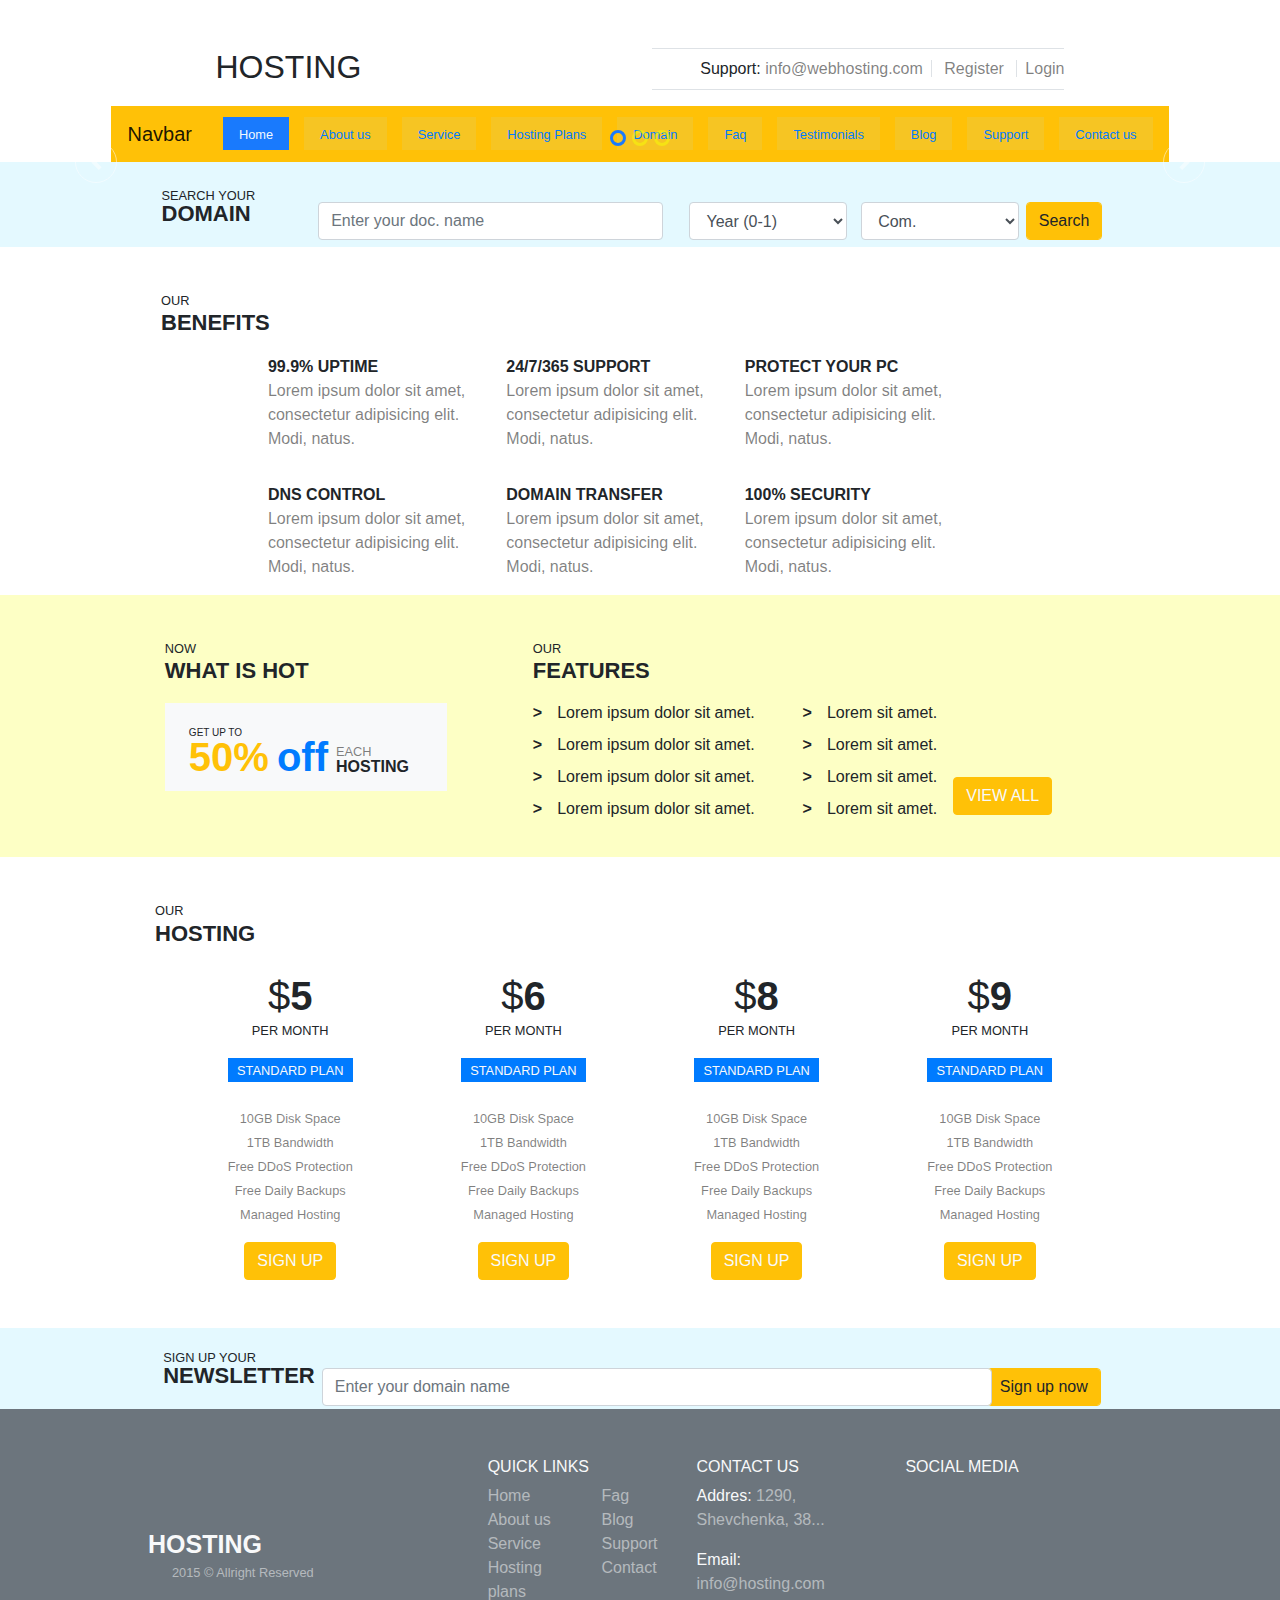
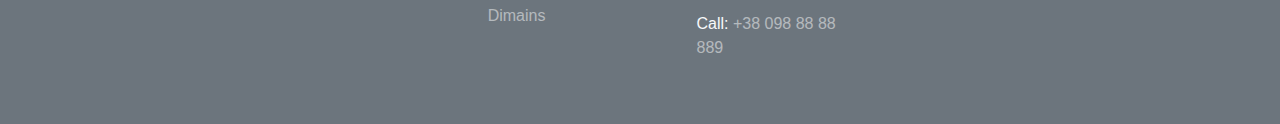
==== index.html @ 1c1f6986 "add index, style, and Store" ====
<!DOCTYPE html>
<html lang="en">

<head>
    <meta charset="UTF-8">
    <meta name="viewport" content="width=device-width, initial-scale=1.0">
    <script src="https://kit.fontawesome.com/1a41a6606b.js" crossorigin="anonymous"></script>

    <!-- Bootstrap CSS -->
    <link rel="stylesheet" href="https://stackpath.bootstrapcdn.com/bootstrap/4.3.1/css/bootstrap.min.css" integrity="sha384-ggOyR0iXCbMQv3Xipma34MD+dH/1fQ784/j6cY/iJTQUOhcWr7x9JvoRxT2MZw1T" crossorigin="anonymous">
    <link href="style.css" rel="stylesheet" type="text/css" />
    <title>Awesome-hosting</title>
</head>

<body>

    <div class="container">
        <header class="row pt-2 pt-5 d-flex justify-content-around">

            <h2 class="logo text-center text-uppercase"><i class="fas fa-cloud text-primary "></i> Hosting</h2>

            <p class="tel text-center border-top border-bottom pl-5 py-2">Support:

                <a class="text-black-50 text-decoration-none  pr-2 border-right" href="#">info@webhosting.com</a>

                <a class="text-black-50 text-decoration-none px-2" href="#">Register</a>

                <a class="text-black-50 text-decoration-none pl-2 border-left" href="">Login</a>
            </p>

            <nav class="navbar navbar-expand-lg navbar-light bg-warning">
  <a class="navbar-brand" href="#">Navbar</a>
  <button class="navbar-toggler bg-warning" type="button" data-toggle="collapse" data-target="#navbarSupportedContent" aria-controls="navbarSupportedContent" aria-expanded="false" aria-label="Toggle navigation">
    <span class="navbar-toggler-icon"></span>

  </button>

  <div class="collapse navbar-collapse" id="navbarSupportedContent">

    <ul class="navbar-nav mr-auto nav-list_decor">

      <li class="nav-item active my-1">
        <a class="active px-3 py-2 navigation" href="http://127.0.0.1:61435/Awesome%20Hosting/awesome-h-1.html"><small>Home</small></a>
      </li>
      <li class="nav-item my-1">
        <a class="px-3 py-2 navigation" href="http://127.0.0.1:61435/Awesome%20Hosting/awesome-h-2.html"><small>About us</small></a>
      </li>
      <li class="nav-item my-1">
        <a class="px-3 py-2 navigation" href="http://127.0.0.1:62563/Awesome%20Hosting/awesome-h-3.html"><small>Service</small></a>
      </li>
      <li class="nav-item my-1">
        <a class="px-3 py-2 navigation" href="http://127.0.0.1:62563/Awesome%20Hosting/awesome-h-4.html"><small>Hosting Plans</small></a>
      </li>
      <li class="nav-item my-1">
        <a class="px-3 py-2 navigation" href="http://127.0.0.1:62563/Awesome%20Hosting/awesome-h-5.html"><small>Domain</small></a>
      </li>
      <li class="nav-item my-1">
        <a class="px-3 py-2 navigation" href="http://127.0.0.1:62563/Awesome%20Hosting/awesome-h-6.html"><small>Faq</small></a>
      </li>
      <li class="nav-item my-1">
        <a class="px-3 py-2 navigation" href="http://127.0.0.1:62563/Awesome%20Hosting/awesome-h-7.html"><small>Testimonials</small></a>
      </li>
      <li class="nav-item my-1">
        <a class="px-3 py-2 navigation" href="http://127.0.0.1:62563/Awesome%20Hosting/awesome-h-8.html"><small>Blog</small></a>
      </li>
      <li class="nav-item my-1">
        <a class="px-3 py-2 navigation" href="http://127.0.0.1:62563/Awesome%20Hosting/awesome-h-9.html"><small>Support</small></a>
      </li>
      <li class="nav-item my-1">
        <a class="px-3 py-2 navigation" href="http://127.0.0.1:62563/Awesome%20Hosting/awesome-h-10.html"><small>Contact us</small></a>
      </li>
    </ul>

  </div>
</nav>
        </header>
    </div>

    <!--carousel-->

    <div class="bd-example ">

        <div id="carouselExampleCaptions" class="carousel slide" data-ride="carousel">

            <ol class="carousel-indicators">
                <li data-target="#carouselExampleCaptions" data-slide-to="0" class="active border-indicator rounded-circle"></li>
                <li data-target="#carouselExampleCaptions" data-slide-to="1" class="border-indicator rounded-circle"></li>
                <li data-target="#carouselExampleCaptions" data-slide-to="2" class="border-indicator rounded-circle"></li>
            </ol>

            <div class="carousel-inner">
                <div class="carousel-item active">
                    <img src="https://mirpozitiva.ru/uploads/posts/2016-08/medium/1472042649_11.jpg" class="d-block w-100 carousel-img" alt="">
                    <div class="carousel-caption d-none d-md-block">
                        <h5 class="text-uppercase">Awesome Hosting</h5>
                        <p class="text-uppercase">With unlimited features</p>
                    </div>
                </div>

                <div class="carousel-item">
                    <img src="https://mirpozitiva.ru/uploads/posts/2016-08/1472042791_25.jpg" class="d-block w-100 carousel-img" alt="">
                    <div class="carousel-caption d-none d-md-block">
                        <h5 class="text-uppercase">Awesome Hosting</h5>
                        <p class="text-uppercase">With unlimited features</p>
                    </div>
                </div>

                <div class="carousel-item">
                    <img src="https://mirpozitiva.ru/uploads/posts/2016-08/medium/1472042957_30.jpg" class="d-block w-100 carousel-img" alt="">
                    <div class="carousel-caption d-none d-md-block">
                        <h5 class="text-uppercase">Awesome Hosting</h5>
                        <p class="text-uppercase">With unlimited features</p>
                    </div>
                </div>
            </div>

            <a class="carousel-control-prev" href="#carouselExampleCaptions" role="button" data-slide="prev">
                <span class="carousel-control-prev-icon border-p-n" aria-hidden="true"></span>
                <span class="sr-only">Previous</span>
            </a>
            <a class="carousel-control-next" href="#carouselExampleCaptions" role="button" data-slide="next">
                <span class="carousel-control-next-icon border-p-n" aria-hidden="true"></span>
                <span class="sr-only">Next</span>
            </a>
        </div>
    </div>

    <!--form-search-->

    <div class="bd-example pt-3 form_search">

        <form action="" method="post" role="form" class="container">

            <div class="d-flex justify-content-center ml-n3">

                <div class="d-flex mt-2 mr-2">
                    <div class="mr-4 form_text_1">
                        <i class="fas fa-search d-block"></i><br>
                        <small class="text-uppercase d-block my-n3">Search Your</small><br>
                        <b class="text-uppercase form_text_2 d-block mt-n1">Domain</b></div>

                </div>

                <div class="col-4 mt-4 ml-3 mx-1">
                    <input type="text" class="form-control" id="validationDefault03" placeholder="Enter your doc. name" required>
                </div>

                <div class="col-2 mt-4 mx-n2">
                    <select class="form-control">
                        <option selected>Year (0-1)</option>
                        <option value="1">0.1 year</option>
                        <option value="2">0.2 year</option>
                        <option value="3">0.3 year</option>
                    </select>
                </div>

                <div class="col-2 mt-4 mx-n2">
                    <select class="form-control">
                        <option selected>Com.</option>
                        <option value="1">.Org</option>
                        <option value="2">.ua</option>
                        <option value="3">.html</option>
                    </select>
                </div>

                <div class="mt-4">
                    <button type="submit" class="btn btn-warning form-control">Search</button>
                </div>

            </div>
        </form>
    </div>

    <!--benefits-->

    <div class="bd-example mx-5">

        <div class="container mx-2">

            <div class="mt-5 mb-3 benefits_position">
                <i class="fas fa-minus text-warning d-block mb-n1"></i><br>
                <small class="text-uppercase d-block my-n4">Our</small><br>
                <b class="text-uppercase form_text_2 d-block mt-n1">Benefits</b>
            </div>

            <div class="benefits_position_content px-4">

                <div class="d-flex justify-content-center mt-3">

                    <div class="row flex-nowrap">
                        <i class="fab fa-ioxhost text-warning"></i>
                        <div class="ml-2">
                            <b class="mb-1">99.9% UPTIME</b>
                            <p class="text-black-50">Lorem ipsum dolor sit amet,<br> consectetur adipisicing elit.<br> Modi, natus.</p>
                        </div>
                    </div>

                    <div class="row flex-nowrap mx-5">
                        <i class="far fa-comments text-warning"></i>
                        <div class="ml-2">
                            <b class="mb-1">24/7/365 SUPPORT</b>
                            <p class="text-black-50">Lorem ipsum dolor sit amet,<br> consectetur adipisicing elit.<br> Modi, natus.</p>
                        </div>
                    </div>

                    <div class="row flex-nowrap">
                        <i class="fas fa-laptop text-warning"></i>
                        <div class="ml-2">
                            <b class="mb-1">PROTECT YOUR PC</b>
                            <p class="text-black-50">Lorem ipsum dolor sit amet,<br> consectetur adipisicing elit.<br> Modi, natus.</p>
                        </div>
                    </div>
                </div>

                <div class="d-flex justify-content-center mt-3">

                    <div class="row flex-nowrap ">
                        <i class="fas fa-cog text-warning"></i>
                        <div class="ml-2">
                            <b class="mb-1">DNS CONTROL</b>
                            <p class="text-black-50">Lorem ipsum dolor sit amet,<br> consectetur adipisicing elit.<br> Modi, natus.</p>
                        </div>
                    </div>

                    <div class="row flex-nowrap mx-5">
                        <i class="fas fa-envelope text-warning"></i>
                        <div class="ml-2">
                            <b class="mb-1">DOMAIN TRANSFER</b>
                            <p class="text-black-50">Lorem ipsum dolor sit amet,<br> consectetur adipisicing elit.<br> Modi, natus.</p>
                        </div>
                    </div>

                    <div class="row flex-nowrap">
                        <i class="fas fa-lock text-warning"></i>
                        <div class="ml-2">
                            <b class="mb-1">100% SECURITY</b>
                            <p class="text-black-50">Lorem ipsum dolor sit amet,<br> consectetur adipisicing elit.<br> Modi, natus.</p>
                        </div>
                    </div>
                </div>
            </div>
        </div>
    </div>

    <!--now-->

    <div class="bd-example  d-flex justify-content-center now_bg now_features_wrap">

        <div class="mt-5 pl-5 mb-3 now_position d-block">

            <i class="fas fa-minus text-warning d-block mb-n1"></i><br>
            <small class="text-uppercase d-block my-n4">now</small><br>
            <b class="text-uppercase form_text_2 d-block mt-n1 mb-3">What is hot</b>

            <div class="bg-light p-3 px-4">

                <small class="text-uppercase now_text_small">get up to</small><br>

                <div class="d-flex">

                    <b class="text-warning d-block my-n3 now_text_big">50%</b>
                    <b class="d-block text-primary mx-2 my-n3 now_text_big">off</b>

                    <div class="d-block my-n1">
                        <small class="text-uppercase text-black-50">Each</small><br>
                        <b class="text-uppercase d-block mt-n2">Hosting</b>
                    </div>

                </div>

            </div>
        </div>

        <div>

            <div class="mt-5 pl-3 mb-3 d-block flex-column">
                <i class="fas fa-minus text-warning d-block mb-n1"></i><br>
                <small class="text-uppercase d-block my-n4">Our</small><br>
                <b class="text-uppercase form_text_2 d-block mt-n1">Features</b>

                <div class="d-flex flex-row">

                    <ul class="now_list_decoration mr-5">
                        <li>Lorem ipsum dolor sit amet.</li>
                        <li>Lorem ipsum dolor sit amet.</li>
                        <li>Lorem ipsum dolor sit amet.</li>
                        <li>Lorem ipsum dolor sit amet.</li>
                    </ul>


                    <ul class="now_list_decoration">
                        <li>Lorem sit amet.</li>
                        <li>Lorem sit amet.</li>
                        <li>Lorem sit amet.</li>
                        <li>Lorem sit amet.</li>
                    </ul>

                    <div class="d-flex flex-wrap align-content-center mt-5 pt-3">
                        <button type="button" class="btn btn-warning text-uppercase mx-3 text-light">View all</button>
                    </div>

                </div>
            </div>
        </div>
    </div>

    <!--our hosting-->

    <div class="container bd-example our_hosting">

        <div class="mb-5">

            <div class="mt-5 mb-3 our_hosting_position">
                <i class="fas fa-minus text-warning d-block mb-n1"></i><br>
                <small class="text-uppercase d-block my-n4">Our</small><br>
                <b class="text-uppercase form_text_2 d-block mt-n1">Hosting</b>
            </div>

            <div class="d-flex justify-content-center">

                <div class="text-center ">

                    <div class="d-flex justify-content-center">
                        <p class="now_text_big font-weight-lighter mr">$</p>
                        <b class="now_text_big font-weight-bold">5</b>
                    </div>

                    <div class="d-block mt-n4">
                        <small class="text-uppercase">Per month</small>
                    </div>

                    <div class="bg-primary text-uppercase text-light mt-3 mb-4">
                        <small>standard plan</small>
                    </div>

                    <div class="text-black-50">
                        <small>10GB Disk Space</small><br>
                        <small>1TB Bandwidth</small><br>
                        <small>Free DDoS Protection</small><br>
                        <small>Free Daily Backups</small><br>
                        <small>Managed Hosting</small><br>
                    </div>

                    <a class="btn btn-warning text-uppercase text-light mt-3" href="#" role="button">Sign up</a>
                </div>

                <div class="text-center px-5 our_margin1">

                    <div class="d-flex justify-content-center">
                        <p class="now_text_big font-weight-lighter mr">$</p>
                        <b class="now_text_big font-weight-bold">6</b>
                    </div>

                    <div class="d-block mt-n4">
                        <small class="text-uppercase">Per month</small>
                    </div>

                    <div class="bg-primary text-uppercase text-light mt-3 mb-4">
                        <small>standard plan</small>
                    </div>

                    <div class="text-black-50">
                        <small>10GB Disk Space</small><br>
                        <small>1TB Bandwidth</small><br>
                        <small>Free DDoS Protection</small><br>
                        <small>Free Daily Backups</small><br>
                        <small>Managed Hosting</small><br>
                    </div>

                    <a class="btn btn-warning text-uppercase text-light mt-3" href="#" role="button">Sign up</a>
                </div>

                <div class="text-center pr-5 our_margin2">

                    <div class="d-flex justify-content-center">
                        <p class="now_text_big font-weight-lighter mr">$</p>
                        <b class="now_text_big font-weight-bold">8</b>
                    </div>

                    <div class="d-block mt-n4">
                        <small class="text-uppercase">Per month</small>
                    </div>

                    <div class="bg-primary text-uppercase text-light mt-3 mb-4">
                        <small>standard plan</small>
                    </div>

                    <div class="text-black-50">
                        <small>10GB Disk Space</small><br>
                        <small>1TB Bandwidth</small><br>
                        <small>Free DDoS Protection</small><br>
                        <small>Free Daily Backups</small><br>
                        <small>Managed Hosting</small><br>
                    </div>

                    <a class="btn btn-warning text-uppercase text-light mt-3" href="#" role="button">Sign up</a>
                </div>

                <div class="text-center">

                    <div class="d-flex justify-content-center">
                        <p class="now_text_big font-weight-lighter mr">$</p>
                        <b class="now_text_big font-weight-bold">9</b>
                    </div>

                    <div class="d-block mt-n4">
                        <small class="text-uppercase">Per month</small>
                    </div>

                    <div class="bg-primary text-uppercase text-light mt-3 mb-4">
                        <small>standard plan</small>
                    </div>

                    <div class="text-black-50">
                        <small>10GB Disk Space</small><br>
                        <small>1TB Bandwidth</small><br>
                        <small>Free DDoS Protection</small><br>
                        <small>Free Daily Backups</small><br>
                        <small>Managed Hosting</small><br>
                    </div>

                    <a class="btn btn-warning text-uppercase text-light mt-3" href="#" role="button">Sign up</a>
                </div>
            </div>
        </div>
    </div>

    <!--sign up your-->

    <div class="bd-example pt-3 form_search">

        <form action="" method="post" role="form">

            <div class="container d-flex justify-content-center">

                <div class="d-flex mt-1 mr-n3">
                    <div class="mr-4 form_text_1">
                        <i class="far fa-envelope fa-envelope2 d-block text-warning"></i><br>
                        <small class="text-uppercase d-block my-n3">Sign up your</small><br>
                        <b class="text-uppercase form_text_2 d-block mt-n1">Newsletter</b></div>

                </div>

                <div class="col-7 mt-4 mx-n3 form_width">
                    <input type="text" class="form-control" id="validationDefault03" placeholder="Enter your domain name" required>
                </div>

                <div class="mt-4 ml-n1 mr-3">
                    <button type="submit" class="btn btn-warning form-control">Sign up now</button>
                </div>

            </div>
        </form>
    </div>

    <!--footer-->

    <footer class="bd-example bg-secondary py-5">

        <div class="container d-flex justify-content-center align-items-center footer_position_wrap">

            <div class="ml-5 text-light row col-sm-4 col-md-6 col-lg-3 mb-4">
                <b class="logo-footer text-center text-uppercase"><i class="fas fa-cloud text-warning"></i> Hosting</b><br>
                <small class="d-block ml-4 text-white-50">2015 &copy; Allright Reserved</small>
            </div>

            <div class="d-flex justify-content-center align-items-start">

                <div class="quick_links mx-4 row col-sm-4 col-md-3 col-lg-3">

                    <h6 class="text-uppercase text-light">quick links</h6>

                    <div class="d-flex">

                        <div>

                            <a href="#" class="text-white-50">Home</a><br>
                            <a href="#" class="text-white-50">About us</a><br>
                            <a href="#" class="text-white-50">Service</a><br>
                            <a href="#" class="text-white-50">Hosting plans</a><br>
                            <a href="#" class="text-white-50">Dimains</a><br>
                        </div>

                        <div class="ml-5">
                            <a href="#" class="text-white-50">Fag</a><br>
                            <a href="#" class="text-white-50">Blog</a><br>
                            <a href="#" class="text-white-50">Support</a><br>
                            <a href="#" class="text-white-50">Contact</a><br>
                        </div>

                    </div>
                </div>

                <div class="contact us mr-4 row col-sm-3 col-md-3 col-lg-3">

                    <h6 class="text-light text-uppercase">Contact us</h6>

                    <div class="text-light">
                        <p>Addres:<a href="#" class="text-white-50"> 1290, Shevchenka, 38...</a></p>
                        <p>Email:<a href="#" class="text-white-50"> info@hosting.com</a></p>
                        <p>Call:<a href="#" class="text-white-50"> +38 098 88 88 889</a></p>
                    </div>

                </div>

                <div class="social media flex-column row col-sm-2 col-md-3 col-lg-4">

                    <h6 class="text-light text-uppercase">social media</h6><br>

                    <div class="d-flex">
                        <i class="fab fa-facebook-f"></i>
                        <i class="fab fa-linkedin-in mx-3"></i>
                        <i class="fab fa-twitter mr-3"></i>
                        <i class="fab fa-glide-g"></i>
                    </div>

                </div>
            </div>
        </div>

    </footer>


    <!-- Optional JavaScript -->
    <!-- jQuery first, then Popper.js, then Bootstrap JS -->
    <script src="https://code.jquery.com/jquery-3.3.1.slim.min.js" integrity="sha384-q8i/X+965DzO0rT7abK41JStQIAqVgRVzpbzo5smXKp4YfRvH+8abtTE1Pi6jizo" crossorigin="anonymous"></script>
    <script src="https://cdnjs.cloudflare.com/ajax/libs/popper.js/1.14.7/umd/popper.min.js" integrity="sha384-UO2eT0CpHqdSJQ6hJty5KVphtPhzWj9WO1clHTMGa3JDZwrnQq4sF86dIHNDz0W1" crossorigin="anonymous"></script>
    <script src="https://stackpath.bootstrapcdn.com/bootstrap/4.3.1/js/bootstrap.min.js" integrity="sha384-JjSmVgyd0p3pXB1rRibZUAYoIIy6OrQ6VrjIEaFf/nJGzIxFDsf4x0xIM+B07jRM" crossorigin="anonymous"></script>
</body></html>
---- style.css ----
/*navigation*/

.navigation {
    background-color: #f6c523;
}

nav a.active {
    background-color: #197afd;
    color: aliceblue;
}

.navigation:hover {
    background-color: #197afd;
    text-decoration: none;
    color: aliceblue;
}

.navigation:focus {
    background-color: #197afd;
    color: aliceblue;
}

.nav-list_decor > li:before {
    content: '';
}

/*caroulel*/

.border-p-n {
    border: 1px solid;
    border-radius: 100px;
    padding: 20px;
    background-size: 15px;
}

ol li.border-indicator {
    border: 3px solid rgb(245, 255, 6);
    max-width: 10px;
    min-height: 10px;
    background-color: rgba(255, 255, 254, 0);
}

ol li.active {
    border-color: #197afd;
}

.carousel-img {
    max-height: 500px
}

/*form-search*/

.form_search {
    background-color: #e4f9ff;
}

.form_text_1 {
    line-height: normal;
    margin-bottom: 20px;
}

.fa-search {
    color: #ffcf07;
}

.form_text_2 {
    font-size: 22px;
}


/*benefits*/

.fa-ioxhost,
.fa-comments,
.fa-laptop,
.fa-lock,
.fa-cog,
.fa-envelope {
    font-size: 40px;
}

/*now*/

.now_bg {
    background-color: rgb(253, 255, 197);
}

.now_text_small {
    font-size: 10px;
}

.now_text_big {
    font-size: 40px;
}

.now_list_decoration {
    list-style: none;
    padding-left: 0;
    margin-top: 10px;
    line-height: 2
}

ul li::before {
    content: '>';
    margin-right: 15px;
    font-weight: 800;
}

/*our hosting*/


/*sign up your*/

.fa-envelope2 {
    font-size: 20px
}


/*footer*/

.logo-footer {
    font-size: 25px;
}


.fa-facebook-f,
.fa-linkedin-in,
.fa-twitter,
.fa-glide-g {
    font-size: 30px;
    color: #bebaba;
}

.fa-facebook-f,
.fa-linkedin-in,
.fa-twitter,
.fa-glide-g:hover {
    cursor: pointer;
}










































































@media screen and (min-width: 576px) {
    .now_features_wrap {
        display: flex;
        flex-direction: row;
        flex-wrap: wrap;
    }

    .now_position {
        margin-left: -232px;
        width: 410px;
    }

    .form_width {
        max-width: 250px;
    }

    .footer_position_wrap {
        display: flex;
        flex-direction: row;
        flex-wrap: wrap;
    }
}


@media screen and (min-width: 768px) {
    .now_features_wrap {
        display: flex;
        flex-direction: row;
        flex-wrap: wrap;
    }

    .form_width {
        min-width: 400px;
    }
}


@media screen and (min-width: 992px) {
    .benefits_position {
        margin-left: 90px;
    }

    .benefits_position_content {
        max-width: 900px;
        margin-left: 80px;
    }

    .now_position {
        margin-left: -60px;
        margin-right: 70px;
        width: 330px;
    }

    .our_margin1 {
        margin: 0 60px 0 60px;
    }

    .our_margin2 {
        margin-right: 60px;
    }

    .form_width {
        min-width: 700px;
    }

    .our_hosting_position {
        width: 700px;
        margin-left: 70px;
    }

    .now_features_wrap {
        margin-left: -35px;
    }

    .footer_position_wrap {
        display: flex;
        flex-direction: row;
        flex-wrap: nowrap;
    }
}


@media screen and (min-width: 1200px) {

}
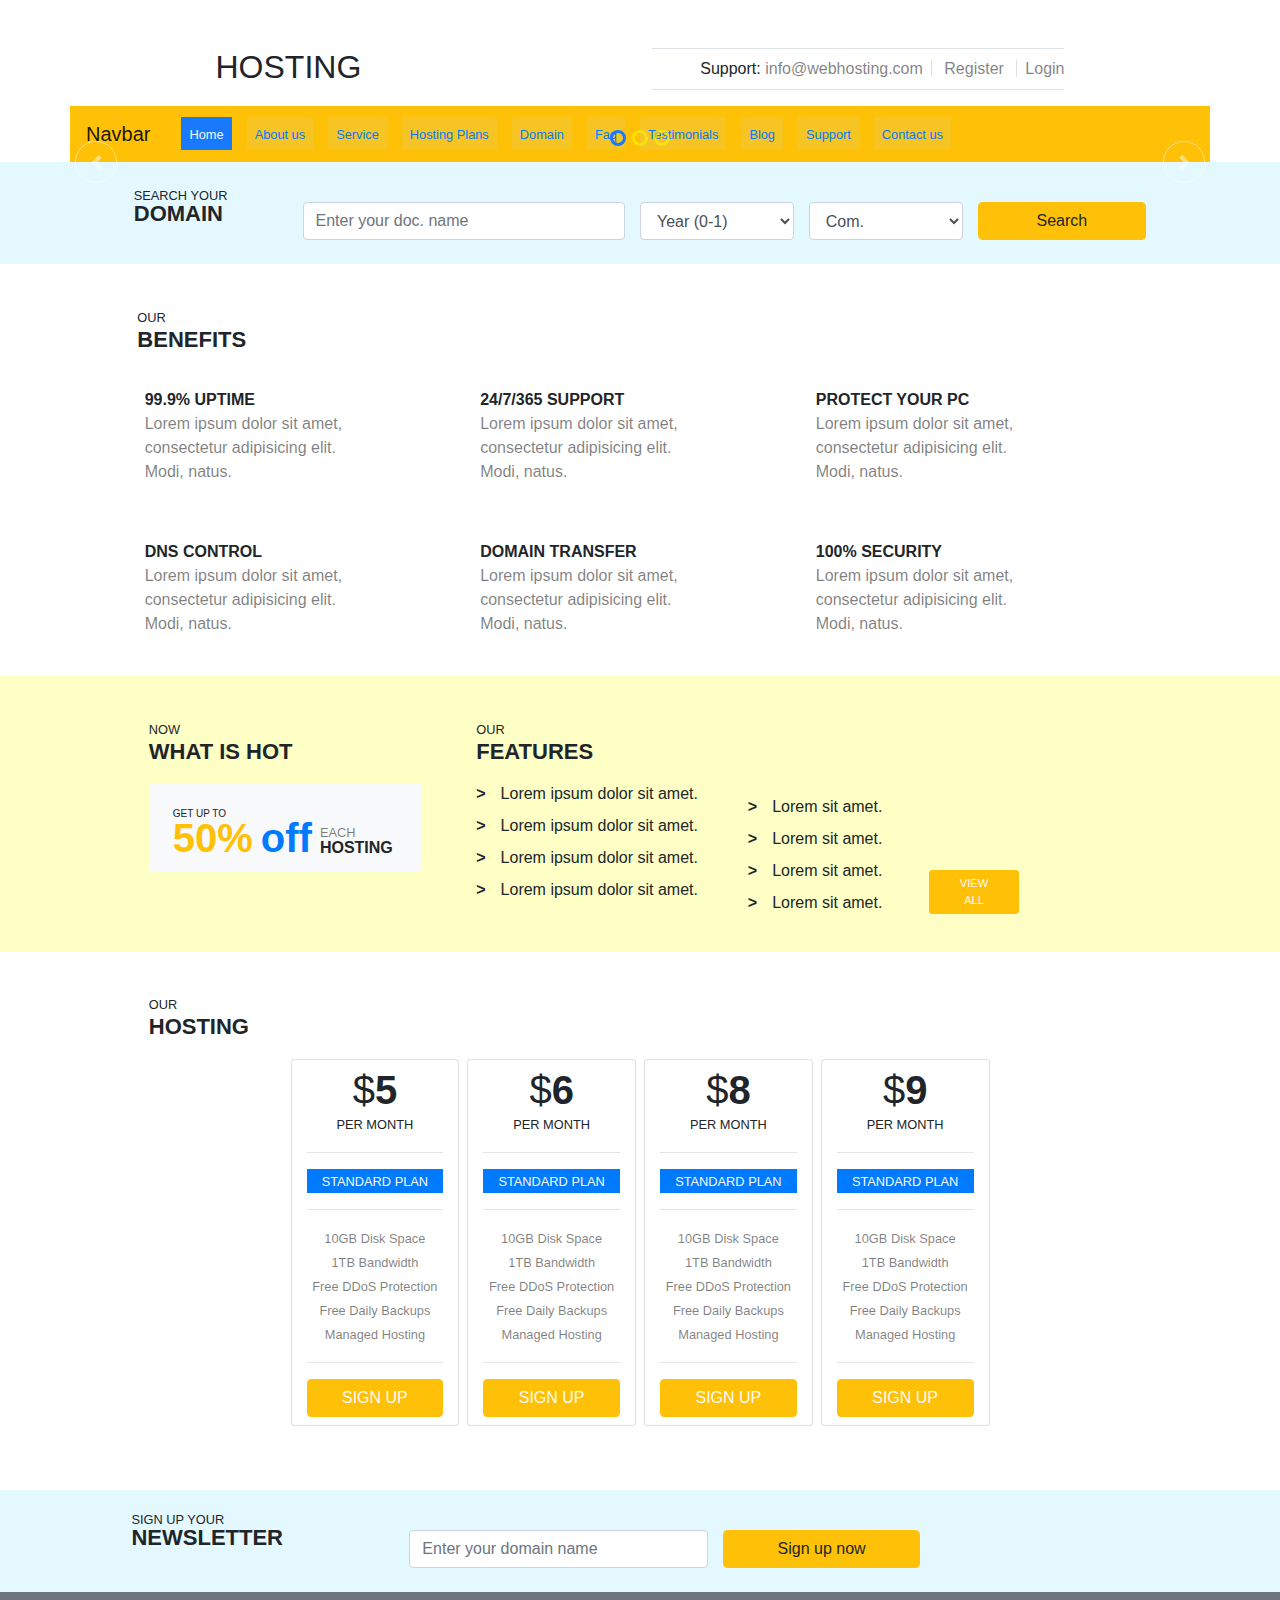
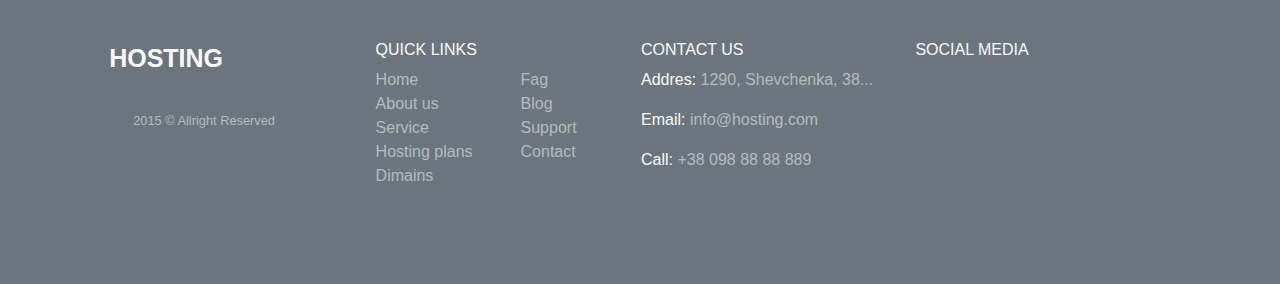
==== commit c1eae628: "mod. index and style" ====
--- a/index.html
+++ b/index.html
@@ -28,51 +28,51 @@
                 <a class="text-black-50 text-decoration-none pl-2 border-left" href="">Login</a>
             </p>
 
-            <nav class="navbar navbar-expand-lg navbar-light bg-warning">
-  <a class="navbar-brand" href="#">Navbar</a>
-  <button class="navbar-toggler bg-warning" type="button" data-toggle="collapse" data-target="#navbarSupportedContent" aria-controls="navbarSupportedContent" aria-expanded="false" aria-label="Toggle navigation">
-    <span class="navbar-toggler-icon"></span>
-
-  </button>
-
-  <div class="collapse navbar-collapse" id="navbarSupportedContent">
-
-    <ul class="navbar-nav mr-auto nav-list_decor">
-
-      <li class="nav-item active my-1">
-        <a class="active px-3 py-2 navigation" href="http://127.0.0.1:61435/Awesome%20Hosting/awesome-h-1.html"><small>Home</small></a>
-      </li>
-      <li class="nav-item my-1">
-        <a class="px-3 py-2 navigation" href="http://127.0.0.1:61435/Awesome%20Hosting/awesome-h-2.html"><small>About us</small></a>
-      </li>
-      <li class="nav-item my-1">
-        <a class="px-3 py-2 navigation" href="http://127.0.0.1:62563/Awesome%20Hosting/awesome-h-3.html"><small>Service</small></a>
-      </li>
-      <li class="nav-item my-1">
-        <a class="px-3 py-2 navigation" href="http://127.0.0.1:62563/Awesome%20Hosting/awesome-h-4.html"><small>Hosting Plans</small></a>
-      </li>
-      <li class="nav-item my-1">
-        <a class="px-3 py-2 navigation" href="http://127.0.0.1:62563/Awesome%20Hosting/awesome-h-5.html"><small>Domain</small></a>
-      </li>
-      <li class="nav-item my-1">
-        <a class="px-3 py-2 navigation" href="http://127.0.0.1:62563/Awesome%20Hosting/awesome-h-6.html"><small>Faq</small></a>
-      </li>
-      <li class="nav-item my-1">
-        <a class="px-3 py-2 navigation" href="http://127.0.0.1:62563/Awesome%20Hosting/awesome-h-7.html"><small>Testimonials</small></a>
-      </li>
-      <li class="nav-item my-1">
-        <a class="px-3 py-2 navigation" href="http://127.0.0.1:62563/Awesome%20Hosting/awesome-h-8.html"><small>Blog</small></a>
-      </li>
-      <li class="nav-item my-1">
-        <a class="px-3 py-2 navigation" href="http://127.0.0.1:62563/Awesome%20Hosting/awesome-h-9.html"><small>Support</small></a>
-      </li>
-      <li class="nav-item my-1">
-        <a class="px-3 py-2 navigation" href="http://127.0.0.1:62563/Awesome%20Hosting/awesome-h-10.html"><small>Contact us</small></a>
-      </li>
-    </ul>
-
-  </div>
-</nav>
+            <nav class="w-100 navbar navbar-expand-lg navbar-light bg-warning">
+                <a class="navbar-brand" href="#">Navbar</a>
+                <button class="navbar-toggler bg-warning" type="button" data-toggle="collapse" data-target="#navbarSupportedContent" aria-controls="navbarSupportedContent" aria-expanded="false" aria-label="Toggle navigation">
+                    <span class="navbar-toggler-icon"></span>
+
+                </button>
+
+                <div class="collapse navbar-collapse" id="navbarSupportedContent">
+
+                    <ul class="navbar-nav  nav-list_decor">
+
+                        <li class="nav-item active my-1">
+                            <a class="active px-2 py-2 navigation" href="http://127.0.0.1:61435/Awesome%20Hosting/awesome-h-1.html"><small>Home</small></a>
+                        </li>
+                        <li class="nav-item my-1">
+                            <a class="px-2 py-2 navigation" href="http://127.0.0.1:61435/Awesome%20Hosting/awesome-h-2.html"><small>About us</small></a>
+                        </li>
+                        <li class="nav-item my-1">
+                            <a class="px-2 py-2 navigation" href="http://127.0.0.1:62563/Awesome%20Hosting/awesome-h-3.html"><small>Service</small></a>
+                        </li>
+                        <li class="nav-item my-1">
+                            <a class="px-2 py-2 navigation" href="http://127.0.0.1:62563/Awesome%20Hosting/awesome-h-4.html"><small>Hosting Plans</small></a>
+                        </li>
+                        <li class="nav-item my-1">
+                            <a class="px-2 py-2 navigation" href="http://127.0.0.1:62563/Awesome%20Hosting/awesome-h-5.html"><small>Domain</small></a>
+                        </li>
+                        <li class="nav-item my-1">
+                            <a class="px-2 py-2 navigation" href="http://127.0.0.1:62563/Awesome%20Hosting/awesome-h-6.html"><small>Faq</small></a>
+                        </li>
+                        <li class="nav-item my-1">
+                            <a class="px-2 py-2 navigation" href="http://127.0.0.1:62563/Awesome%20Hosting/awesome-h-7.html"><small>Testimonials</small></a>
+                        </li>
+                        <li class="nav-item my-1">
+                            <a class="px-2 py-2 navigation" href="http://127.0.0.1:62563/Awesome%20Hosting/awesome-h-8.html"><small>Blog</small></a>
+                        </li>
+                        <li class="nav-item my-1">
+                            <a class="px-2 py-2 navigation" href="http://127.0.0.1:62563/Awesome%20Hosting/awesome-h-9.html"><small>Support</small></a>
+                        </li>
+                        <li class="nav-item my-1">
+                            <a class="px-2 py-2 navigation" href="http://127.0.0.1:62563/Awesome%20Hosting/awesome-h-10.html"><small>Contact us</small></a>
+                        </li>
+                    </ul>
+
+                </div>
+            </nav>
         </header>
     </div>
 
@@ -127,25 +127,25 @@
 
     <!--form-search-->
 
-    <div class="bd-example pt-3 form_search">
-
-        <form action="" method="post" role="form" class="container">
-
-            <div class="d-flex justify-content-center ml-n3">
-
-                <div class="d-flex mt-2 mr-2">
-                    <div class="mr-4 form_text_1">
+    <div class="bd-example pt-3 form_search row">
+
+        <form action="" method="post" role="form" class="container col-10 col-md-9 px-0">
+
+            <div class="d-flex row justify-content-center">
+
+                <div class="d-flex col-11 col-md-2 pl-0 pr-3 mt-2">
+                    <div class="form_text_1">
                         <i class="fas fa-search d-block"></i><br>
                         <small class="text-uppercase d-block my-n3">Search Your</small><br>
                         <b class="text-uppercase form_text_2 d-block mt-n1">Domain</b></div>
 
                 </div>
 
-                <div class="col-4 mt-4 ml-3 mx-1">
+                <div class="col-11 col-md-4 mt-4 pl-0">
                     <input type="text" class="form-control" id="validationDefault03" placeholder="Enter your doc. name" required>
                 </div>
 
-                <div class="col-2 mt-4 mx-n2">
+                <div class="col-11 col-md-2 mt-4 pl-0">
                     <select class="form-control">
                         <option selected>Year (0-1)</option>
                         <option value="1">0.1 year</option>
@@ -154,7 +154,7 @@
                     </select>
                 </div>
 
-                <div class="col-2 mt-4 mx-n2">
+                <div class="col-11 col-md-2 mt-4 pl-0">
                     <select class="form-control">
                         <option selected>Com.</option>
                         <option value="1">.Org</option>
@@ -163,7 +163,7 @@
                     </select>
                 </div>
 
-                <div class="mt-4">
+                <div class="col-3 col-md-2 my-4 px-0">
                     <button type="submit" class="btn btn-warning form-control">Search</button>
                 </div>
 
@@ -173,21 +173,21 @@
 
     <!--benefits-->
 
-    <div class="bd-example mx-5">
-
-        <div class="container mx-2">
-
-            <div class="mt-5 mb-3 benefits_position">
+    <div class="container col-10 col-md-10 px-0">
+
+        <div class="row d-flex justify-content-center">
+
+            <div class="col-12 col-md-11 mt-5 mb-3 px-0">
                 <i class="fas fa-minus text-warning d-block mb-n1"></i><br>
                 <small class="text-uppercase d-block my-n4">Our</small><br>
                 <b class="text-uppercase form_text_2 d-block mt-n1">Benefits</b>
             </div>
 
-            <div class="benefits_position_content px-4">
-
-                <div class="d-flex justify-content-center mt-3">
-
-                    <div class="row flex-nowrap">
+            <div class="container">
+
+                <div class="d-flex row justify-content-center mt-3">
+
+                    <div class="row flex-nowrap col-md-4 mb-4">
                         <i class="fab fa-ioxhost text-warning"></i>
                         <div class="ml-2">
                             <b class="mb-1">99.9% UPTIME</b>
@@ -195,7 +195,7 @@
                         </div>
                     </div>
 
-                    <div class="row flex-nowrap mx-5">
+                    <div class="row flex-nowrap col-md-4 mb-4">
                         <i class="far fa-comments text-warning"></i>
                         <div class="ml-2">
                             <b class="mb-1">24/7/365 SUPPORT</b>
@@ -203,7 +203,7 @@
                         </div>
                     </div>
 
-                    <div class="row flex-nowrap">
+                    <div class="row flex-nowrap col-md-4 mb-4">
                         <i class="fas fa-laptop text-warning"></i>
                         <div class="ml-2">
                             <b class="mb-1">PROTECT YOUR PC</b>
@@ -212,9 +212,9 @@
                     </div>
                 </div>
 
-                <div class="d-flex justify-content-center mt-3">
-
-                    <div class="row flex-nowrap ">
+                <div class="d-flex row justify-content-center mt-3">
+
+                    <div class="row flex-nowrap col-md-4 mb-4">
                         <i class="fas fa-cog text-warning"></i>
                         <div class="ml-2">
                             <b class="mb-1">DNS CONTROL</b>
@@ -222,7 +222,7 @@
                         </div>
                     </div>
 
-                    <div class="row flex-nowrap mx-5">
+                    <div class="row flex-nowrap col-md-4 mb-4">
                         <i class="fas fa-envelope text-warning"></i>
                         <div class="ml-2">
                             <b class="mb-1">DOMAIN TRANSFER</b>
@@ -230,7 +230,7 @@
                         </div>
                     </div>
 
-                    <div class="row flex-nowrap">
+                    <div class="row flex-nowrap col-md-4 mb-4">
                         <i class="fas fa-lock text-warning"></i>
                         <div class="ml-2">
                             <b class="mb-1">100% SECURITY</b>
@@ -244,81 +244,84 @@
 
     <!--now-->
 
-    <div class="bd-example  d-flex justify-content-center now_bg now_features_wrap">
-
-        <div class="mt-5 pl-5 mb-3 now_position d-block">
-
-            <i class="fas fa-minus text-warning d-block mb-n1"></i><br>
-            <small class="text-uppercase d-block my-n4">now</small><br>
-            <b class="text-uppercase form_text_2 d-block mt-n1 mb-3">What is hot</b>
-
-            <div class="bg-light p-3 px-4">
-
-                <small class="text-uppercase now_text_small">get up to</small><br>
-
-                <div class="d-flex">
-
-                    <b class="text-warning d-block my-n3 now_text_big">50%</b>
-                    <b class="d-block text-primary mx-2 my-n3 now_text_big">off</b>
-
-                    <div class="d-block my-n1">
-                        <small class="text-uppercase text-black-50">Each</small><br>
-                        <b class="text-uppercase d-block mt-n2">Hosting</b>
-                    </div>
-
-                </div>
-
-            </div>
-        </div>
-
-        <div>
-
-            <div class="mt-5 pl-3 mb-3 d-block flex-column">
+    <div class="bd-example d-flex justify-content-center now_bg row">
+
+        <div class="row col-10 col-md-10 col-lg-9 px-0">
+
+            <div class="col-10 col-md-10 col-lg-4 px-0 mt-5 mb-3">
+
                 <i class="fas fa-minus text-warning d-block mb-n1"></i><br>
-                <small class="text-uppercase d-block my-n4">Our</small><br>
-                <b class="text-uppercase form_text_2 d-block mt-n1">Features</b>
-
-                <div class="d-flex flex-row">
-
-                    <ul class="now_list_decoration mr-5">
+                <small class="text-uppercase d-block my-n4">now</small><br>
+                <b class="text-uppercase form_text_2 d-block mt-n1 mb-3">What is hot</b>
+
+                <div class="col-7 col-md-7 col-lg-10 bg-light p-3 px-4">
+
+                    <small class="text-uppercase now_text_small">get up to</small><br>
+
+                    <div class="d-flex">
+
+                        <b class="text-warning d-block my-n3 now_text_big">50%</b>
+                        <b class="d-block text-primary mx-2 my-n3 now_text_big">off</b>
+
+                        <div class="d-block my-n1">
+                            <small class="text-uppercase text-black-50">Each</small><br>
+                            <b class="text-uppercase d-block mt-n2">Hosting</b>
+                        </div>
+
+                    </div>
+
+                </div>
+            </div>
+
+
+
+            <div class="row col-10 col-md-10 col-lg-7 mt-5 mb-3">
+
+                <div class="col-10 col-md-10 col-lg-6 px-0">
+                    <i class="fas fa-minus text-warning d-block mb-n1"></i><br>
+                    <small class="text-uppercase d-block my-n4">Our</small><br>
+                    <b class="text-uppercase form_text_2 d-block mt-n1">Features</b>
+
+
+                    <ul class="now_list_decoration mb-0">
                         <li>Lorem ipsum dolor sit amet.</li>
                         <li>Lorem ipsum dolor sit amet.</li>
                         <li>Lorem ipsum dolor sit amet.</li>
                         <li>Lorem ipsum dolor sit amet.</li>
                     </ul>
-
-
-                    <ul class="now_list_decoration">
-                        <li>Lorem sit amet.</li>
-                        <li>Lorem sit amet.</li>
-                        <li>Lorem sit amet.</li>
-                        <li>Lorem sit amet.</li>
-                    </ul>
-
-                    <div class="d-flex flex-wrap align-content-center mt-5 pt-3">
-                        <button type="button" class="btn btn-warning text-uppercase mx-3 text-light">View all</button>
-                    </div>
-
-                </div>
+                </div>
+
+                <ul class="now_list_decoration col-10 col-md-10 col-lg-4 px-0 mt-0 our_features_list_position">
+                    <li>Lorem sit amet.</li>
+                    <li>Lorem sit amet.</li>
+                    <li>Lorem sit amet.</li>
+                    <li>Lorem sit amet.</li>
+                </ul>
+
+                <div class="col-md-3 col-lg-2 pt-3 px-0 our_features_button_position">
+                    <button type="button" class="btn btn-warning text-uppercase d-flex flex-nowrap btn-sm px-4 text-light"><small>View all</small></button>
+                </div>
+
             </div>
         </div>
     </div>
 
+
     <!--our hosting-->
 
-    <div class="container bd-example our_hosting">
-
-        <div class="mb-5">
-
-            <div class="mt-5 mb-3 our_hosting_position">
+    <div class="row bd-example justify-content-center">
+
+        <div class="col-10 col-md-9 px-0 mb-5">
+
+            <div class="col-lg-9 px-0 mt-5 mb-3 our_hosting_position">
                 <i class="fas fa-minus text-warning d-block mb-n1"></i><br>
                 <small class="text-uppercase d-block my-n4">Our</small><br>
                 <b class="text-uppercase form_text_2 d-block mt-n1">Hosting</b>
             </div>
 
-            <div class="d-flex justify-content-center">
-
-                <div class="text-center ">
+            <div class="row justify-content-center">
+
+                <div class="card col-7 col-sm-5  col-md-2 text-center mx-1 mb-3">
 
                     <div class="d-flex justify-content-center">
                         <p class="now_text_big font-weight-lighter mr">$</p>
@@ -328,10 +331,12 @@
                     <div class="d-block mt-n4">
                         <small class="text-uppercase">Per month</small>
                     </div>
-
-                    <div class="bg-primary text-uppercase text-light mt-3 mb-4">
+                    <hr>
+
+                    <div class="bg-primary text-uppercase text-light">
                         <small>standard plan</small>
                     </div>
+                    <hr>
 
                     <div class="text-black-50">
                         <small>10GB Disk Space</small><br>
@@ -340,11 +345,12 @@
                         <small>Free Daily Backups</small><br>
                         <small>Managed Hosting</small><br>
                     </div>
-
-                    <a class="btn btn-warning text-uppercase text-light mt-3" href="#" role="button">Sign up</a>
-                </div>
-
-                <div class="text-center px-5 our_margin1">
+                    <hr>
+
+                    <a class="btn btn-warning text-uppercase text-light mb-2" href="#" role="button">Sign up</a>
+                </div>
+
+                <div class="card col-7 col-sm-5  col-md-2 text-center mx-1 mb-3">
 
                     <div class="d-flex justify-content-center">
                         <p class="now_text_big font-weight-lighter mr">$</p>
@@ -354,10 +360,12 @@
                     <div class="d-block mt-n4">
                         <small class="text-uppercase">Per month</small>
                     </div>
-
-                    <div class="bg-primary text-uppercase text-light mt-3 mb-4">
+                    <hr>
+
+                    <div class="bg-primary text-uppercase text-light">
                         <small>standard plan</small>
                     </div>
+                    <hr>
 
                     <div class="text-black-50">
                         <small>10GB Disk Space</small><br>
@@ -366,11 +374,12 @@
                         <small>Free Daily Backups</small><br>
                         <small>Managed Hosting</small><br>
                     </div>
-
-                    <a class="btn btn-warning text-uppercase text-light mt-3" href="#" role="button">Sign up</a>
-                </div>
-
-                <div class="text-center pr-5 our_margin2">
+                    <hr>
+
+                    <a class="btn btn-warning text-uppercase text-light mb-2" href="#" role="button">Sign up</a>
+                </div>
+
+                <div class="card col-7 col-sm-5  col-md-2 text-center mx-1 mb-3">
 
                     <div class="d-flex justify-content-center">
                         <p class="now_text_big font-weight-lighter mr">$</p>
@@ -380,10 +389,12 @@
                     <div class="d-block mt-n4">
                         <small class="text-uppercase">Per month</small>
                     </div>
-
-                    <div class="bg-primary text-uppercase text-light mt-3 mb-4">
+                    <hr>
+
+                    <div class="bg-primary text-uppercase text-light">
                         <small>standard plan</small>
                     </div>
+                    <hr>
 
                     <div class="text-black-50">
                         <small>10GB Disk Space</small><br>
@@ -392,11 +403,12 @@
                         <small>Free Daily Backups</small><br>
                         <small>Managed Hosting</small><br>
                     </div>
-
-                    <a class="btn btn-warning text-uppercase text-light mt-3" href="#" role="button">Sign up</a>
-                </div>
-
-                <div class="text-center">
+                    <hr>
+
+                    <a class="btn btn-warning text-uppercase text-light mb-2" href="#" role="button">Sign up</a>
+                </div>
+
+                <div class="card col-7 col-sm-5  col-md-2 text-center mx-1 mb-3">
 
                     <div class="d-flex justify-content-center">
                         <p class="now_text_big font-weight-lighter mr">$</p>
@@ -406,10 +418,12 @@
                     <div class="d-block mt-n4">
                         <small class="text-uppercase">Per month</small>
                     </div>
-
-                    <div class="bg-primary text-uppercase text-light mt-3 mb-4">
+                    <hr>
+
+                    <div class="bg-primary text-uppercase text-light">
                         <small>standard plan</small>
                     </div>
+                    <hr>
 
                     <div class="text-black-50">
                         <small>10GB Disk Space</small><br>
@@ -418,22 +432,25 @@
                         <small>Free Daily Backups</small><br>
                         <small>Managed Hosting</small><br>
                     </div>
-
-                    <a class="btn btn-warning text-uppercase text-light mt-3" href="#" role="button">Sign up</a>
-                </div>
+                    <hr>
+
+                    <a class="btn btn-warning text-uppercase text-light mb-2" href="#" role="button">Sign up</a>
+                </div>
+
+
             </div>
         </div>
     </div>
 
     <!--sign up your-->
 
-    <div class="bd-example pt-3 form_search">
-
-        <form action="" method="post" role="form">
-
-            <div class="container d-flex justify-content-center">
-
-                <div class="d-flex mt-1 mr-n3">
+    <div class="bd-example pt-3 form_search justify-content-center">
+
+        <form action="" method="post" role="form" class="row col-10 justify-content-center pr-0">
+
+            <div class="d-flex row col-10 col-md-9 px-0">
+
+                <div class="d-flex col-12 col-sm-4 col-md-4 px-0 mt-1">
                     <div class="mr-4 form_text_1">
                         <i class="far fa-envelope fa-envelope2 d-block text-warning"></i><br>
                         <small class="text-uppercase d-block my-n3">Sign up your</small><br>
@@ -441,11 +458,11 @@
 
                 </div>
 
-                <div class="col-7 mt-4 mx-n3 form_width">
+                <div class="col-12 col-sm-10 col-md-5 mt-4">
                     <input type="text" class="form-control" id="validationDefault03" placeholder="Enter your domain name" required>
                 </div>
 
-                <div class="mt-4 ml-n1 mr-3">
+                <div class="col-6 col-sm-5 col-md-3 mt-4 mb-4 px-0">
                     <button type="submit" class="btn btn-warning form-control">Sign up now</button>
                 </div>
 
@@ -455,18 +472,18 @@
 
     <!--footer-->
 
-    <footer class="bd-example bg-secondary py-5">
-
-        <div class="container d-flex justify-content-center align-items-center footer_position_wrap">
-
-            <div class="ml-5 text-light row col-sm-4 col-md-6 col-lg-3 mb-4">
-                <b class="logo-footer text-center text-uppercase"><i class="fas fa-cloud text-warning"></i> Hosting</b><br>
-                <small class="d-block ml-4 text-white-50">2015 &copy; Allright Reserved</small>
-            </div>
-
-            <div class="d-flex justify-content-center align-items-start">
-
-                <div class="quick_links mx-4 row col-sm-4 col-md-3 col-lg-3">
+    <footer class="bg-secondary py-5 ">
+
+        <div class="row bd-example justify-content-center">
+
+            <div class="row col-10 col-lg-10">
+
+                <div class="text-light row col-7 col-sm-6 col-lg-3 mb-4 mr-3">
+                    <b class="logo-footer text-center text-uppercase footer_logo_position"><i class="fas fa-cloud text-warning"></i> Hosting</b><br>
+                    <small class="ml-4 text-white-50 pb-5">2015 &copy; Allright Reserved</small>
+                </div>
+
+                <div class="quick_links row col-9 col-sm-5 col-md-4 col-lg-3 mb-5 mr-3">
 
                     <h6 class="text-uppercase text-light">quick links</h6>
 
@@ -491,7 +508,7 @@
                     </div>
                 </div>
 
-                <div class="contact us mr-4 row col-sm-3 col-md-3 col-lg-3">
+                <div class="col-10 col-sm-6 col-lg-3 mb-5 ml-n3 mr-4 ">
 
                     <h6 class="text-light text-uppercase">Contact us</h6>
 
@@ -503,7 +520,7 @@
 
                 </div>
 
-                <div class="social media flex-column row col-sm-2 col-md-3 col-lg-4">
+                <div class="social media flex-column row col-10 col-sm-5 col-lg-3">
 
                     <h6 class="text-light text-uppercase">social media</h6><br>
 
--- a/style.css
+++ b/style.css
@@ -212,84 +212,27 @@
 
 
 @media screen and (min-width: 576px) {
-    .now_features_wrap {
-        display: flex;
-        flex-direction: row;
-        flex-wrap: wrap;
+
+}
+
+
+@media screen and (min-width: 768px) {
+
+}
+
+
+@media screen and (min-width: 992px) {
+    .our_features_list_position {
+        padding-top: 67px;
     }
 
-    .now_position {
-        margin-left: -232px;
-        width: 410px;
+    .our_features_button_position {
+        margin-top: 130px;
     }
 
-    .form_width {
-        max-width: 250px;
+    .footer_logo_position {
+
     }
-
-    .footer_position_wrap {
-        display: flex;
-        flex-direction: row;
-        flex-wrap: wrap;
-    }
-}
-
-
-@media screen and (min-width: 768px) {
-    .now_features_wrap {
-        display: flex;
-        flex-direction: row;
-        flex-wrap: wrap;
-    }
-
-    .form_width {
-        min-width: 400px;
-    }
-}
-
-
-@media screen and (min-width: 992px) {
-    .benefits_position {
-        margin-left: 90px;
-    }
-
-    .benefits_position_content {
-        max-width: 900px;
-        margin-left: 80px;
-    }
-
-    .now_position {
-        margin-left: -60px;
-        margin-right: 70px;
-        width: 330px;
-    }
-
-    .our_margin1 {
-        margin: 0 60px 0 60px;
-    }
-
-    .our_margin2 {
-        margin-right: 60px;
-    }
-
-    .form_width {
-        min-width: 700px;
-    }
-
-    .our_hosting_position {
-        width: 700px;
-        margin-left: 70px;
-    }
-
-    .now_features_wrap {
-        margin-left: -35px;
-    }
-
-    .footer_position_wrap {
-        display: flex;
-        flex-direction: row;
-        flex-wrap: nowrap;
-    }
 }
 
 
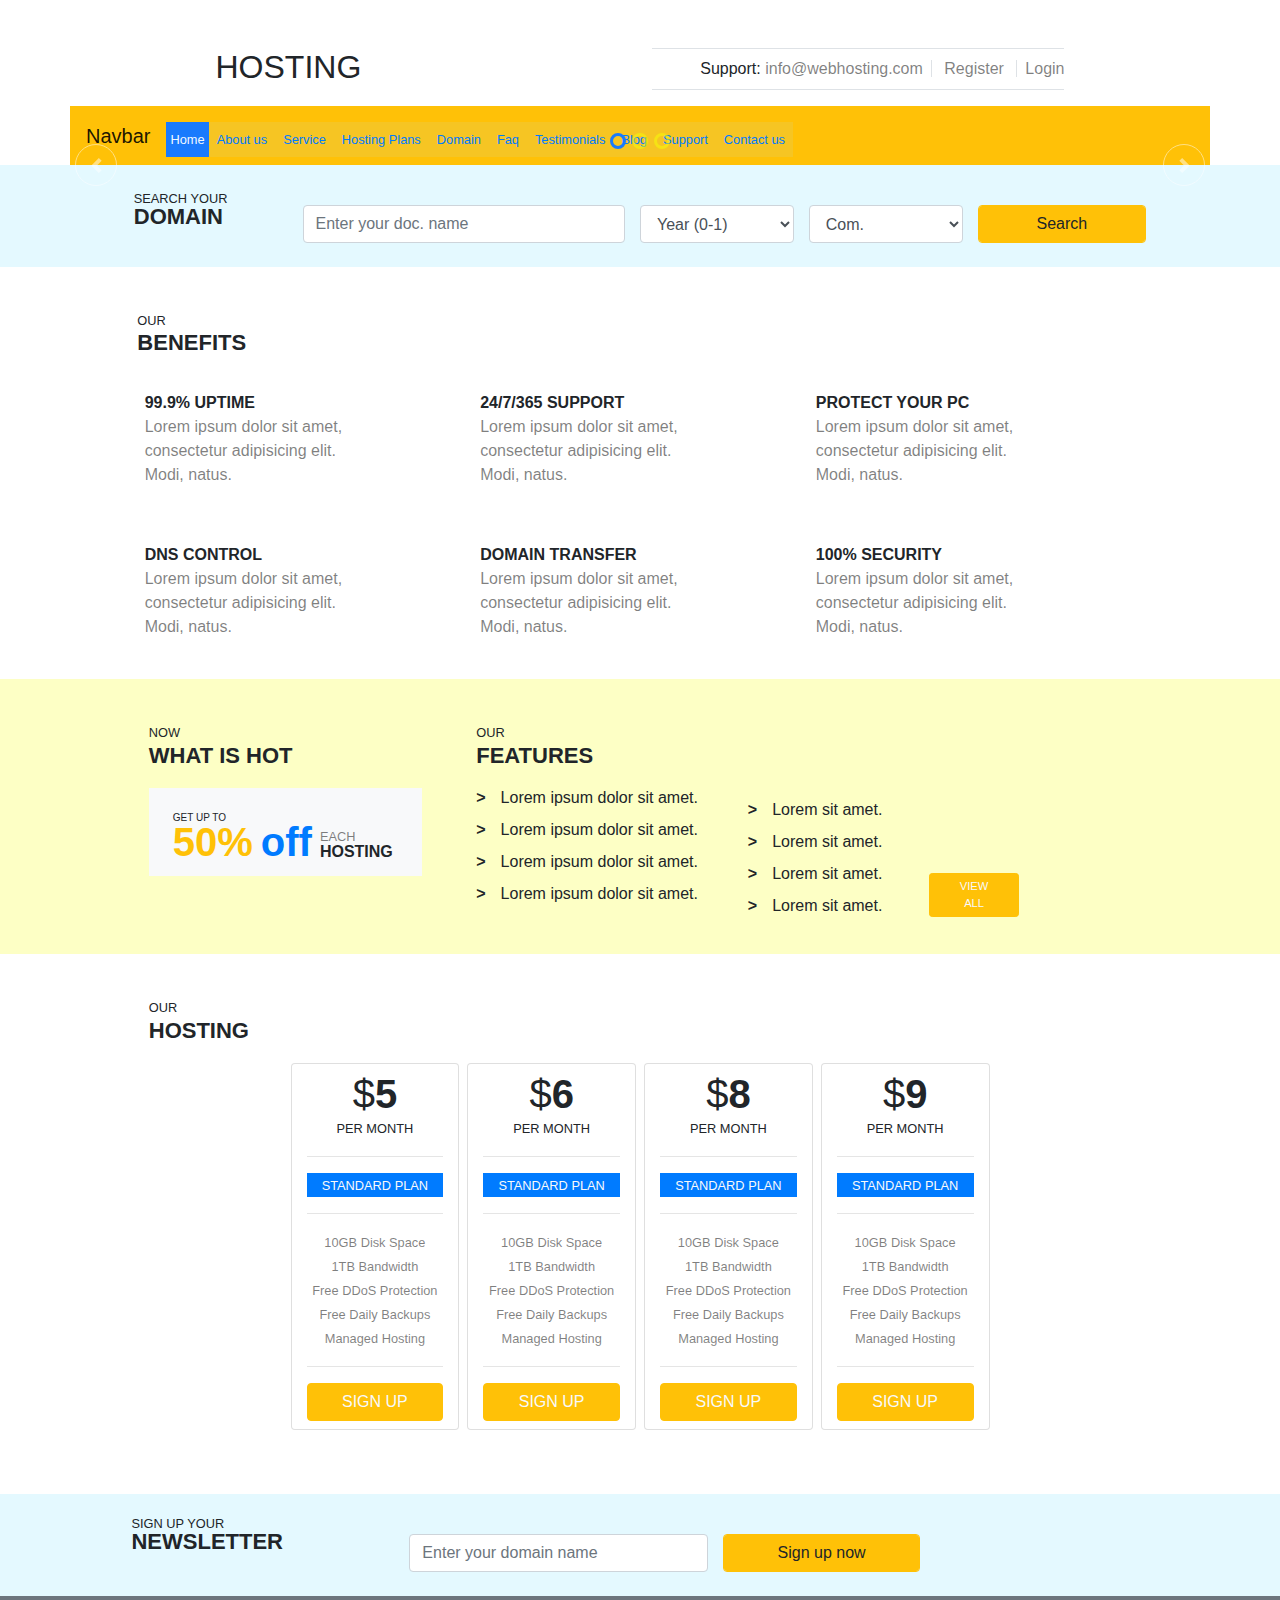
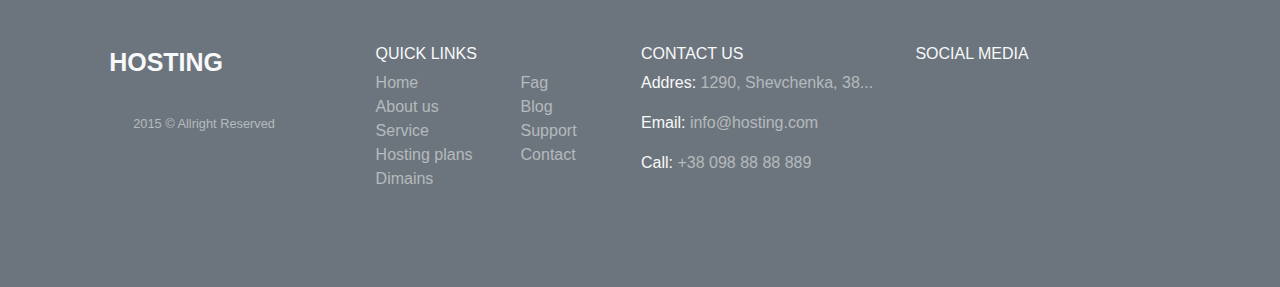
==== commit 1490cf32: "add test" ====
--- a/index.html
+++ b/index.html
@@ -39,35 +39,35 @@
 
                     <ul class="navbar-nav  nav-list_decor">
 
-                        <li class="nav-item active my-1">
-                            <a class="active px-2 py-2 navigation" href="http://127.0.0.1:61435/Awesome%20Hosting/awesome-h-1.html"><small>Home</small></a>
-                        </li>
-                        <li class="nav-item my-1">
-                            <a class="px-2 py-2 navigation" href="http://127.0.0.1:61435/Awesome%20Hosting/awesome-h-2.html"><small>About us</small></a>
-                        </li>
-                        <li class="nav-item my-1">
-                            <a class="px-2 py-2 navigation" href="http://127.0.0.1:62563/Awesome%20Hosting/awesome-h-3.html"><small>Service</small></a>
-                        </li>
-                        <li class="nav-item my-1">
-                            <a class="px-2 py-2 navigation" href="http://127.0.0.1:62563/Awesome%20Hosting/awesome-h-4.html"><small>Hosting Plans</small></a>
-                        </li>
-                        <li class="nav-item my-1">
-                            <a class="px-2 py-2 navigation" href="http://127.0.0.1:62563/Awesome%20Hosting/awesome-h-5.html"><small>Domain</small></a>
-                        </li>
-                        <li class="nav-item my-1">
-                            <a class="px-2 py-2 navigation" href="http://127.0.0.1:62563/Awesome%20Hosting/awesome-h-6.html"><small>Faq</small></a>
-                        </li>
-                        <li class="nav-item my-1">
-                            <a class="px-2 py-2 navigation" href="http://127.0.0.1:62563/Awesome%20Hosting/awesome-h-7.html"><small>Testimonials</small></a>
-                        </li>
-                        <li class="nav-item my-1">
-                            <a class="px-2 py-2 navigation" href="http://127.0.0.1:62563/Awesome%20Hosting/awesome-h-8.html"><small>Blog</small></a>
-                        </li>
-                        <li class="nav-item my-1">
-                            <a class="px-2 py-2 navigation" href="http://127.0.0.1:62563/Awesome%20Hosting/awesome-h-9.html"><small>Support</small></a>
-                        </li>
-                        <li class="nav-item my-1">
-                            <a class="px-2 py-2 navigation" href="http://127.0.0.1:62563/Awesome%20Hosting/awesome-h-10.html"><small>Contact us</small></a>
+                        <li class="nav-item active mt-n3">
+                            <a class="active px-1 py-2 navigation d-flex flex-nowrap" href="http://127.0.0.1:52314/index.html"><small>Home</small></a>
+                        </li>
+                        <li class="nav-item mt-n3">
+                            <a class="px-2 py-2 navigation d-flex flex-nowrap" href="http://127.0.0.1:52314/awesome-h-2.html"><small>About us</small></a>
+                        </li>
+                        <li class="nav-item mt-n3">
+                            <a class="px-2 py-2 navigation d-flex flex-nowrap" href="http://127.0.0.1:62563/Awesome%20Hosting/awesome-h-3.html"><small>Service</small></a>
+                        </li>
+                        <li class="nav-item mt-n3">
+                            <a class="px-2 py-2 navigation d-flex flex-nowrap" href="http://127.0.0.1:62563/Awesome%20Hosting/awesome-h-4.html"><small>Hosting Plans</small></a>
+                        </li>
+                        <li class="nav-item mt-n3">
+                            <a class="px-2 py-2 navigation d-flex flex-nowrap" href="http://127.0.0.1:62563/Awesome%20Hosting/awesome-h-5.html"><small>Domain</small></a>
+                        </li>
+                        <li class="nav-item mt-n3">
+                            <a class="px-2 py-2 navigation d-flex flex-nowrap" href="http://127.0.0.1:62563/Awesome%20Hosting/awesome-h-6.html"><small>Faq</small></a>
+                        </li>
+                        <li class="nav-item mt-n3">
+                            <a class="px-2 py-2 navigation d-flex flex-nowrap" href="http://127.0.0.1:62563/Awesome%20Hosting/awesome-h-7.html"><small>Testimonials</small></a>
+                        </li>
+                        <li class="nav-item mt-n3">
+                            <a class="px-2 py-2 navigation d-flex flex-nowrap" href="http://127.0.0.1:62563/Awesome%20Hosting/awesome-h-8.html"><small>Blog</small></a>
+                        </li>
+                        <li class="nav-item mt-n3">
+                            <a class="px-2 py-2 navigation d-flex flex-nowrap" href="http://127.0.0.1:62563/Awesome%20Hosting/awesome-h-9.html"><small>Support</small></a>
+                        </li>
+                        <li class="nav-item mt-n3">
+                            <a class="px-2 py-2 navigation d-flex flex-nowrap" href="http://127.0.0.1:62563/Awesome%20Hosting/awesome-h-10.html"><small>Contact us</small></a>
                         </li>
                     </ul>
 
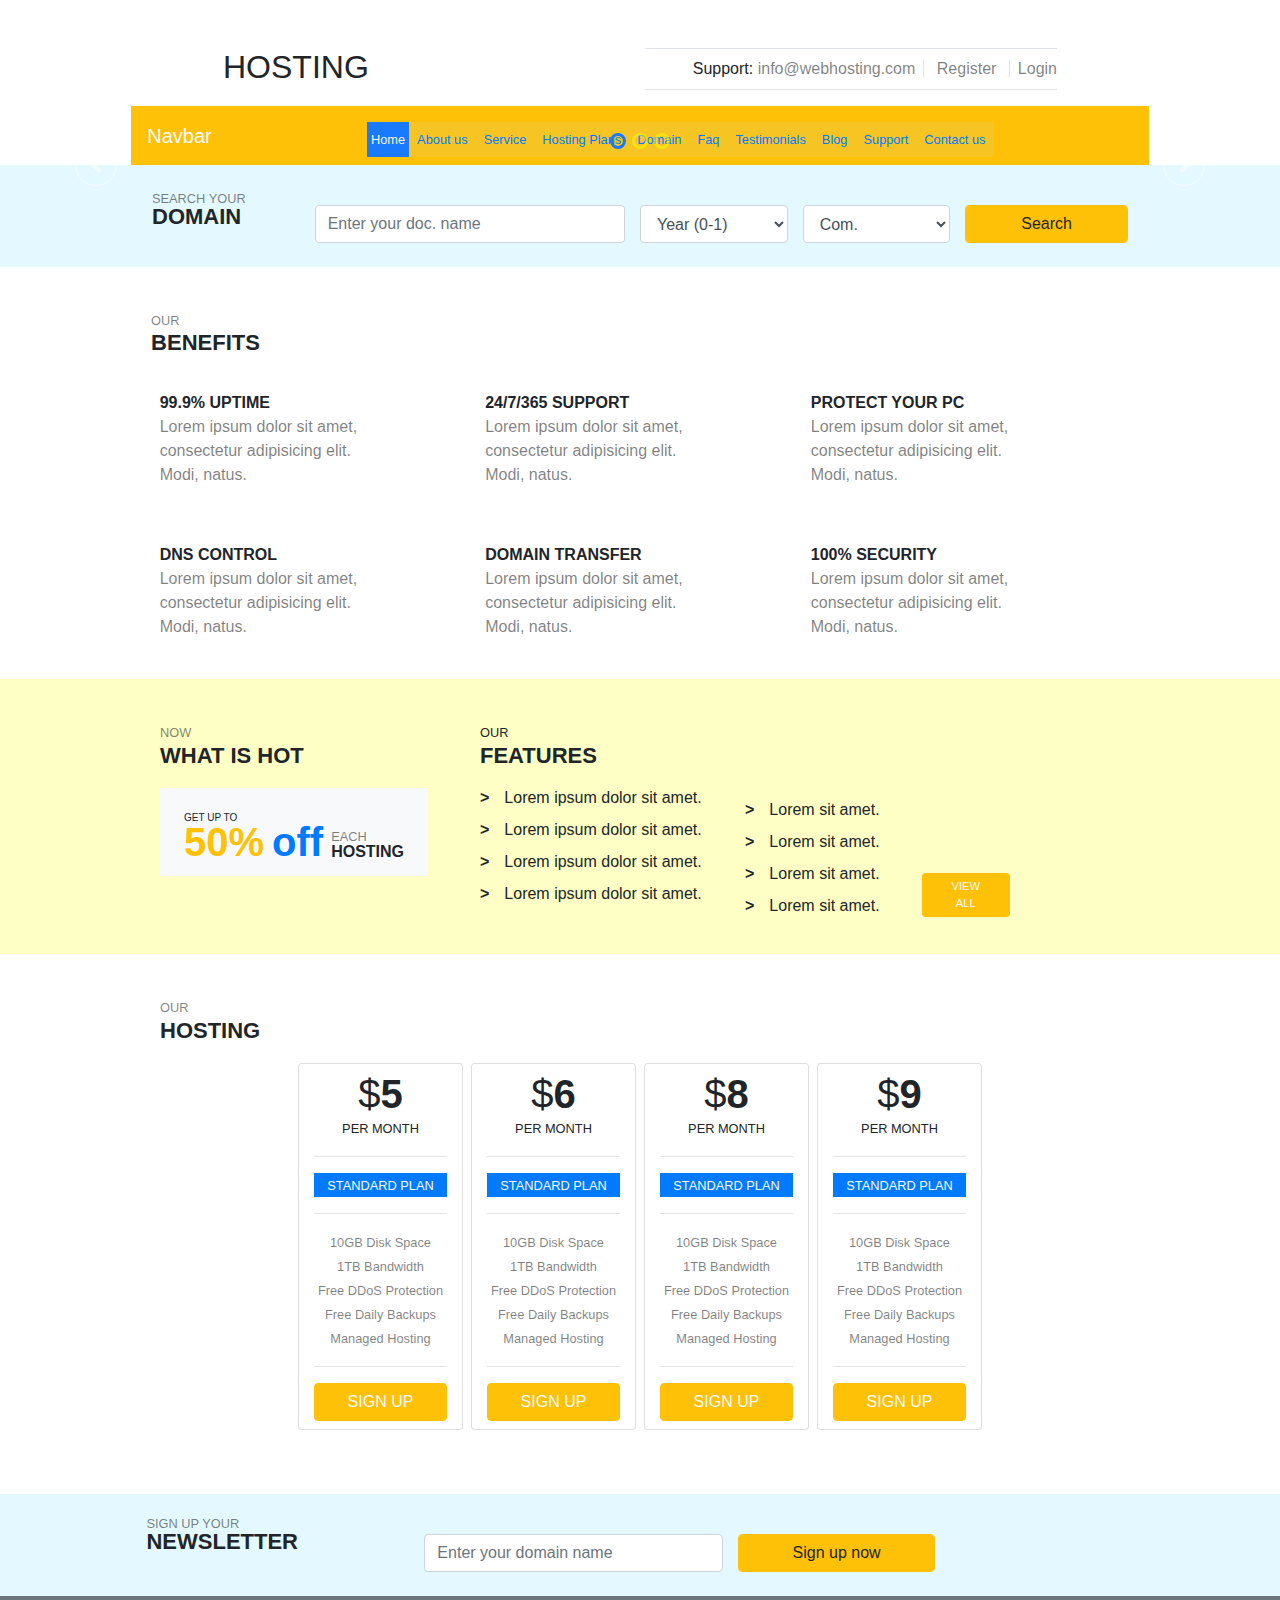
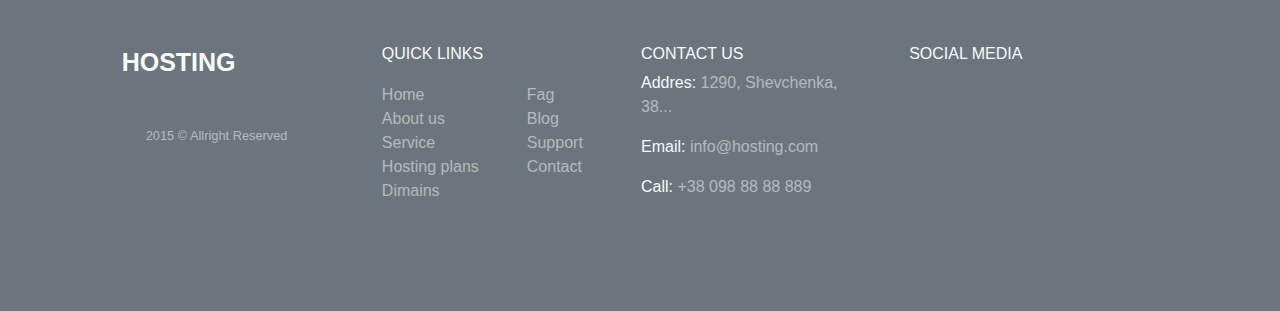
==== commit 22084527: "mod test" ====
--- a/index.html
+++ b/index.html
@@ -15,7 +15,7 @@
 <body>
 
     <div class="container">
-        <header class="row pt-2 pt-5 d-flex justify-content-around">
+        <header class="row mx-0 pt-2 pt-5 d-flex justify-content-around">
 
             <h2 class="logo text-center text-uppercase"><i class="fas fa-cloud text-primary "></i> Hosting</h2>
 
@@ -28,46 +28,46 @@
                 <a class="text-black-50 text-decoration-none pl-2 border-left" href="">Login</a>
             </p>
 
-            <nav class="w-100 navbar navbar-expand-lg navbar-light bg-warning">
-                <a class="navbar-brand" href="#">Navbar</a>
+            <nav class="col-12 col-lg-11 w-100 navbar navbar-expand-lg navbar-light bg-warning ">
+                <a class="navbar-brand text-light" href="#">Navbar</a>
                 <button class="navbar-toggler bg-warning" type="button" data-toggle="collapse" data-target="#navbarSupportedContent" aria-controls="navbarSupportedContent" aria-expanded="false" aria-label="Toggle navigation">
                     <span class="navbar-toggler-icon"></span>
 
                 </button>
 
-                <div class="collapse navbar-collapse" id="navbarSupportedContent">
+                <div class="collapse navbar-collapse justify-content-around" id="navbarSupportedContent">
 
                     <ul class="navbar-nav  nav-list_decor">
 
                         <li class="nav-item active mt-n3">
-                            <a class="active px-1 py-2 navigation d-flex flex-nowrap" href="http://127.0.0.1:52314/index.html"><small>Home</small></a>
-                        </li>
-                        <li class="nav-item mt-n3">
-                            <a class="px-2 py-2 navigation d-flex flex-nowrap" href="http://127.0.0.1:52314/awesome-h-2.html"><small>About us</small></a>
-                        </li>
-                        <li class="nav-item mt-n3">
-                            <a class="px-2 py-2 navigation d-flex flex-nowrap" href="http://127.0.0.1:62563/Awesome%20Hosting/awesome-h-3.html"><small>Service</small></a>
-                        </li>
-                        <li class="nav-item mt-n3">
-                            <a class="px-2 py-2 navigation d-flex flex-nowrap" href="http://127.0.0.1:62563/Awesome%20Hosting/awesome-h-4.html"><small>Hosting Plans</small></a>
-                        </li>
-                        <li class="nav-item mt-n3">
-                            <a class="px-2 py-2 navigation d-flex flex-nowrap" href="http://127.0.0.1:62563/Awesome%20Hosting/awesome-h-5.html"><small>Domain</small></a>
-                        </li>
-                        <li class="nav-item mt-n3">
-                            <a class="px-2 py-2 navigation d-flex flex-nowrap" href="http://127.0.0.1:62563/Awesome%20Hosting/awesome-h-6.html"><small>Faq</small></a>
-                        </li>
-                        <li class="nav-item mt-n3">
-                            <a class="px-2 py-2 navigation d-flex flex-nowrap" href="http://127.0.0.1:62563/Awesome%20Hosting/awesome-h-7.html"><small>Testimonials</small></a>
-                        </li>
-                        <li class="nav-item mt-n3">
-                            <a class="px-2 py-2 navigation d-flex flex-nowrap" href="http://127.0.0.1:62563/Awesome%20Hosting/awesome-h-8.html"><small>Blog</small></a>
-                        </li>
-                        <li class="nav-item mt-n3">
-                            <a class="px-2 py-2 navigation d-flex flex-nowrap" href="http://127.0.0.1:62563/Awesome%20Hosting/awesome-h-9.html"><small>Support</small></a>
-                        </li>
-                        <li class="nav-item mt-n3">
-                            <a class="px-2 py-2 navigation d-flex flex-nowrap" href="http://127.0.0.1:62563/Awesome%20Hosting/awesome-h-10.html"><small>Contact us</small></a>
+                            <a class="active px-1 py-2 navigation d-flex flex-nowrap" href="index.html"><small>Home</small></a>
+                        </li>
+                        <li class="nav-item mt-n3">
+                            <a class="px-2 py-2 navigation d-flex flex-nowrap" href="about%20us.html"><small>About us</small></a>
+                        </li>
+                        <li class="nav-item mt-n3">
+                            <a class="px-2 py-2 navigation d-flex flex-nowrap" href=""><small>Service</small></a>
+                        </li>
+                        <li class="nav-item mt-n3">
+                            <a class="px-2 py-2 navigation d-flex flex-nowrap" href=""><small>Hosting Plans</small></a>
+                        </li>
+                        <li class="nav-item mt-n3">
+                            <a class="px-2 py-2 navigation d-flex flex-nowrap" href=""><small>Domain</small></a>
+                        </li>
+                        <li class="nav-item mt-n3">
+                            <a class="px-2 py-2 navigation d-flex flex-nowrap" href=""><small>Faq</small></a>
+                        </li>
+                        <li class="nav-item mt-n3">
+                            <a class="px-2 py-2 navigation d-flex flex-nowrap" href=""><small>Testimonials</small></a>
+                        </li>
+                        <li class="nav-item mt-n3">
+                            <a class="px-2 py-2 navigation d-flex flex-nowrap" href=""><small>Blog</small></a>
+                        </li>
+                        <li class="nav-item mt-n3">
+                            <a class="px-2 py-2 navigation d-flex flex-nowrap" href=""><small>Support</small></a>
+                        </li>
+                        <li class="nav-item mt-n3">
+                            <a class="px-2 py-2 navigation d-flex flex-nowrap" href=""><small>Contact us</small></a>
                         </li>
                     </ul>
 
@@ -127,16 +127,16 @@
 
     <!--form-search-->
 
-    <div class="bd-example pt-3 form_search row">
+    <div class="bd-example pt-3 form_search row mx-0">
 
         <form action="" method="post" role="form" class="container col-10 col-md-9 px-0">
 
-            <div class="d-flex row justify-content-center">
+            <div class="d-flex row mx-n4 mx-md-n2 justify-content-center">
 
                 <div class="d-flex col-11 col-md-2 pl-0 pr-3 mt-2">
                     <div class="form_text_1">
                         <i class="fas fa-search d-block"></i><br>
-                        <small class="text-uppercase d-block my-n3">Search Your</small><br>
+                        <small class="text-uppercase d-block my-n3 text-black-50">Search Your</small><br>
                         <b class="text-uppercase form_text_2 d-block mt-n1">Domain</b></div>
 
                 </div>
@@ -175,11 +175,11 @@
 
     <div class="container col-10 col-md-10 px-0">
 
-        <div class="row d-flex justify-content-center">
+        <div class="row d-flex justify-content-center mx-0">
 
             <div class="col-12 col-md-11 mt-5 mb-3 px-0">
                 <i class="fas fa-minus text-warning d-block mb-n1"></i><br>
-                <small class="text-uppercase d-block my-n4">Our</small><br>
+                <small class="text-uppercase d-block my-n4 text-black-50">Our</small><br>
                 <b class="text-uppercase form_text_2 d-block mt-n1">Benefits</b>
             </div>
 
@@ -244,14 +244,14 @@
 
     <!--now-->
 
-    <div class="bd-example d-flex justify-content-center now_bg row">
-
-        <div class="row col-10 col-md-10 col-lg-9 px-0">
+    <div class="bd-example d-flex justify-content-center now_bg row mx-0">
+
+        <div class="row  col-10 col-md-10 col-lg-9 px-0">
 
             <div class="col-10 col-md-10 col-lg-4 px-0 mt-5 mb-3">
 
                 <i class="fas fa-minus text-warning d-block mb-n1"></i><br>
-                <small class="text-uppercase d-block my-n4">now</small><br>
+                <small class="text-uppercase d-block my-n4 text-black-50">now</small><br>
                 <b class="text-uppercase form_text_2 d-block mt-n1 mb-3">What is hot</b>
 
                 <div class="col-7 col-md-7 col-lg-10 bg-light p-3 px-4">
@@ -309,13 +309,13 @@
 
     <!--our hosting-->
 
-    <div class="row bd-example justify-content-center">
+    <div class="row mx-0 bd-example justify-content-center">
 
         <div class="col-10 col-md-9 px-0 mb-5">
 
             <div class="col-lg-9 px-0 mt-5 mb-3 our_hosting_position">
                 <i class="fas fa-minus text-warning d-block mb-n1"></i><br>
-                <small class="text-uppercase d-block my-n4">Our</small><br>
+                <small class="text-uppercase d-block my-n4 text-black-50">Our</small><br>
                 <b class="text-uppercase form_text_2 d-block mt-n1">Hosting</b>
             </div>
 
@@ -446,14 +446,14 @@
 
     <div class="bd-example pt-3 form_search justify-content-center">
 
-        <form action="" method="post" role="form" class="row col-10 justify-content-center pr-0">
+        <form action="" method="post" role="form" class="row mx-0 col-10 justify-content-center pr-0">
 
             <div class="d-flex row col-10 col-md-9 px-0">
 
                 <div class="d-flex col-12 col-sm-4 col-md-4 px-0 mt-1">
                     <div class="mr-4 form_text_1">
                         <i class="far fa-envelope fa-envelope2 d-block text-warning"></i><br>
-                        <small class="text-uppercase d-block my-n3">Sign up your</small><br>
+                        <small class="text-uppercase d-block my-n3 text-black-50">Sign up your</small><br>
                         <b class="text-uppercase form_text_2 d-block mt-n1">Newsletter</b></div>
 
                 </div>
@@ -474,7 +474,7 @@
 
     <footer class="bg-secondary py-5 ">
 
-        <div class="row bd-example justify-content-center">
+        <div class="row mx-0 bd-example justify-content-center">
 
             <div class="row col-10 col-lg-10">
 
--- a/style.css
+++ b/style.css
@@ -1,4 +1,7 @@
-/*navigation*/
+/*------------------Home page-----------------*/
+
+/*navigation ----- b*/
+
 
 .navigation {
     background-color: #f6c523;
@@ -116,7 +119,7 @@
 }
 
 
-/*footer*/
+/*footer ----- b*/
 
 .logo-footer {
     font-size: 25px;
@@ -140,14 +143,22 @@
 
 
 
-
-
-
-
-
-
-
-
+/*-----------------About us page-------------*/
+
+/*about us*/
+
+.bg_image {
+    background-image: url(https://blog.wazza.com.ua/wp-content/uploads/2017/11/Tomasz-Furmanek-7.jpg);
+    background-position: center;
+    background-size: cover;
+    min-height: 250px;
+}
+
+/*special offers*/
+
+.bg_sky_blue {
+    background-color: #eefbff;
+}
 
 
 
@@ -229,13 +240,22 @@
     .our_features_button_position {
         margin-top: 130px;
     }
-
-    .footer_logo_position {
-
+    .team_width{
+    max-width: 170px;
+    }
+
+    .team_icon {
+        font-size: 15px;
+        margin: 0 2px 0 2px;
     }
 }
 
 
 @media screen and (min-width: 1200px) {
-
-}
+    .team_width{
+    max-width: 207px;
+    }
+    .team_icon {
+        font-size: 15px;
+    }
+}
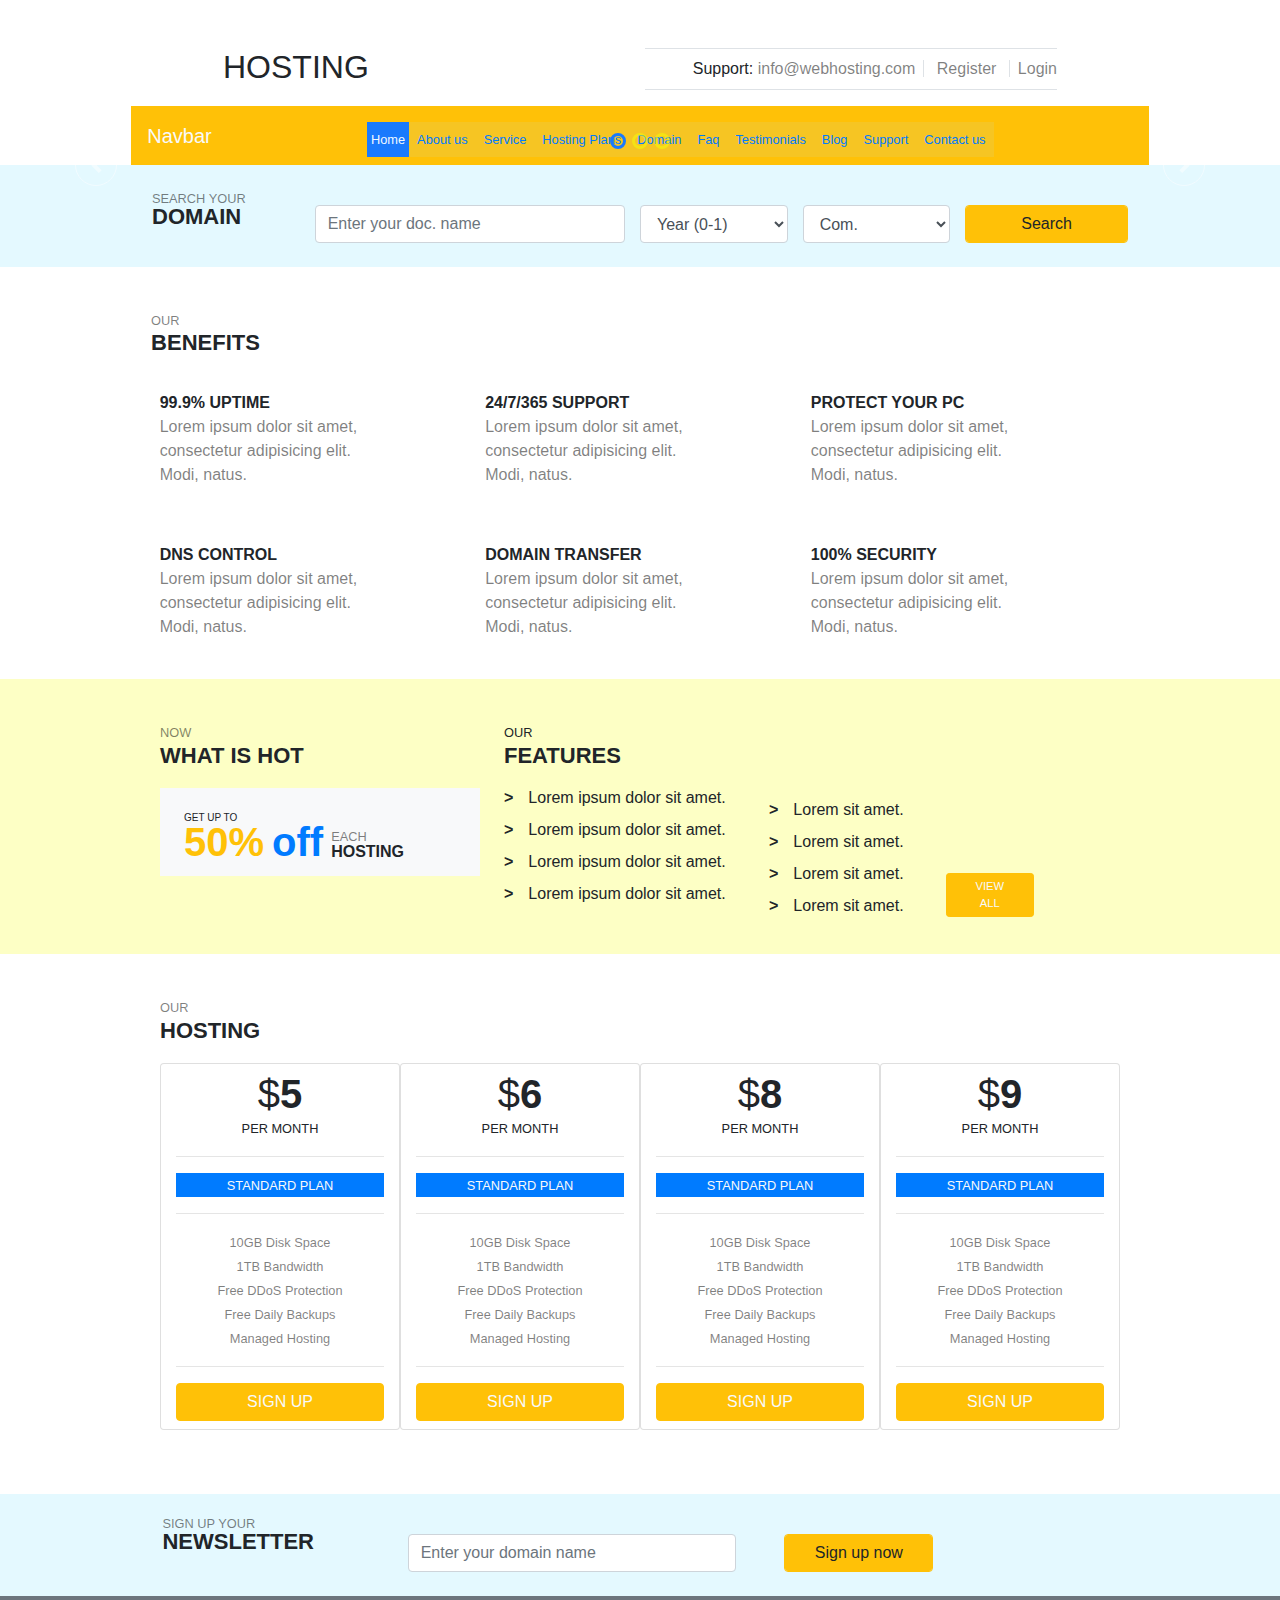
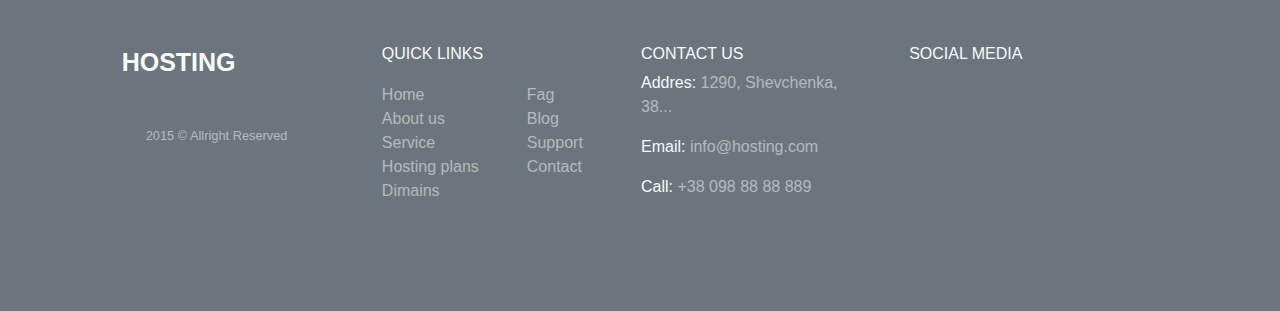
==== commit c8938bc6: "rename" ====
--- a/index.html
+++ b/index.html
@@ -248,13 +248,13 @@
 
         <div class="row  col-10 col-md-10 col-lg-9 px-0">
 
-            <div class="col-10 col-md-10 col-lg-4 px-0 mt-5 mb-3">
+            <div class="col-10 col-md-10 col-lg-4 px-0 mt-5 mb-3 mr-lg-4">
 
                 <i class="fas fa-minus text-warning d-block mb-n1"></i><br>
                 <small class="text-uppercase d-block my-n4 text-black-50">now</small><br>
                 <b class="text-uppercase form_text_2 d-block mt-n1 mb-3">What is hot</b>
 
-                <div class="col-7 col-md-7 col-lg-10 bg-light p-3 px-4">
+                <div class="col-7 col-md-7 col-lg-12 bg-light p-3 px-4">
 
                     <small class="text-uppercase now_text_small">get up to</small><br>
 
@@ -311,17 +311,17 @@
 
     <div class="row mx-0 bd-example justify-content-center">
 
-        <div class="col-10 col-md-9 px-0 mb-5">
-
-            <div class="col-lg-9 px-0 mt-5 mb-3 our_hosting_position">
+        <div class="col-10 col-md-10 col-lg-9 px-0 mb-5">
+
+            <div class="col-lg-9 px-0 mt-5 mb-3 our_hosting_position mx-0">
                 <i class="fas fa-minus text-warning d-block mb-n1"></i><br>
                 <small class="text-uppercase d-block my-n4 text-black-50">Our</small><br>
                 <b class="text-uppercase form_text_2 d-block mt-n1">Hosting</b>
             </div>
 
-            <div class="row justify-content-center">
-
-                <div class="card col-7 col-sm-5  col-md-2 text-center mx-1 mb-3">
+            <div class="row mx-0">
+
+                <div class="card col-7 col-sm-5 col-md-3 col-lg-3 text-center mb-3">
 
                     <div class="d-flex justify-content-center">
                         <p class="now_text_big font-weight-lighter mr">$</p>
@@ -350,7 +350,7 @@
                     <a class="btn btn-warning text-uppercase text-light mb-2" href="#" role="button">Sign up</a>
                 </div>
 
-                <div class="card col-7 col-sm-5  col-md-2 text-center mx-1 mb-3">
+                <div class="card col-7 col-sm-5 col-md-3 col-lg-3 text-center mb-3 mx-sm-2 mx-md-0">
 
                     <div class="d-flex justify-content-center">
                         <p class="now_text_big font-weight-lighter mr">$</p>
@@ -379,7 +379,7 @@
                     <a class="btn btn-warning text-uppercase text-light mb-2" href="#" role="button">Sign up</a>
                 </div>
 
-                <div class="card col-7 col-sm-5  col-md-2 text-center mx-1 mb-3">
+                <div class="card col-7 col-sm-5  col-md-3 col-lg-3 text-center mb-3">
 
                     <div class="d-flex justify-content-center">
                         <p class="now_text_big font-weight-lighter mr">$</p>
@@ -408,7 +408,7 @@
                     <a class="btn btn-warning text-uppercase text-light mb-2" href="#" role="button">Sign up</a>
                 </div>
 
-                <div class="card col-7 col-sm-5  col-md-2 text-center mx-1 mb-3">
+                <div class="card col-7 col-sm-5 col-md-3 col-lg-3 text-center mb-3 mx-sm-2 mx-md-0">
 
                     <div class="d-flex justify-content-center">
                         <p class="now_text_big font-weight-lighter mr">$</p>
@@ -448,9 +448,9 @@
 
         <form action="" method="post" role="form" class="row mx-0 col-10 justify-content-center pr-0">
 
-            <div class="d-flex row col-10 col-md-9 px-0">
-
-                <div class="d-flex col-12 col-sm-4 col-md-4 px-0 mt-1">
+            <div class="d-flex row col-10 col-md-10 col-lg-9 px-0">
+
+                <div class="d-flex col-12 col-sm-4 col-md-3 px-0 mt-1 ml-lg-3 mr-xl-5 pr-xl-5">
                     <div class="mr-4 form_text_1">
                         <i class="far fa-envelope fa-envelope2 d-block text-warning"></i><br>
                         <small class="text-uppercase d-block my-n3 text-black-50">Sign up your</small><br>
@@ -458,11 +458,11 @@
 
                 </div>
 
-                <div class="col-12 col-sm-10 col-md-5 mt-4">
+                <div class="col-12 col-sm-10 col-md-5 col-lg-5 mt-4 px-0 pm-xl-5">
                     <input type="text" class="form-control" id="validationDefault03" placeholder="Enter your domain name" required>
                 </div>
 
-                <div class="col-6 col-sm-5 col-md-3 mt-4 mb-4 px-0">
+                <div class="col-6 col-sm-5 col-md-3 col-lg-3 mt-4 mb-4 px-0 pl-xl-5">
                     <button type="submit" class="btn btn-warning form-control">Sign up now</button>
                 </div>
 
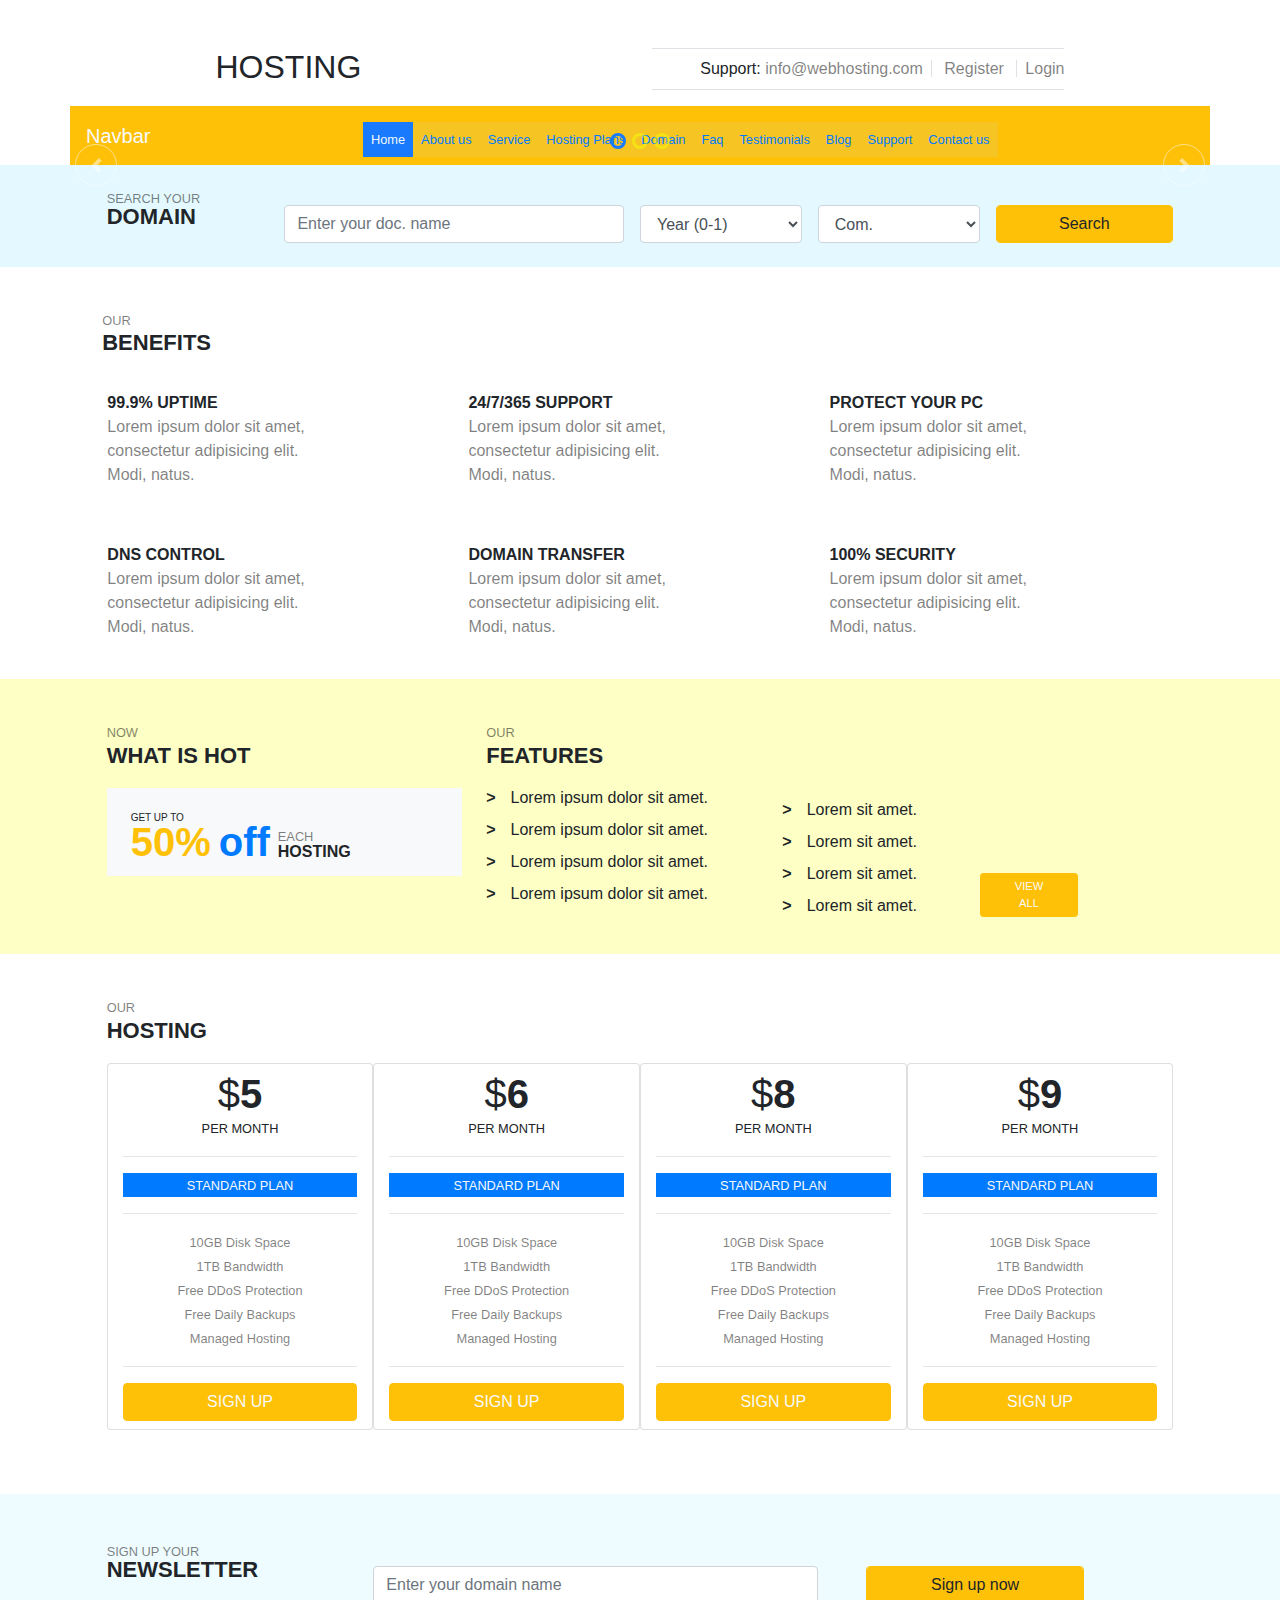
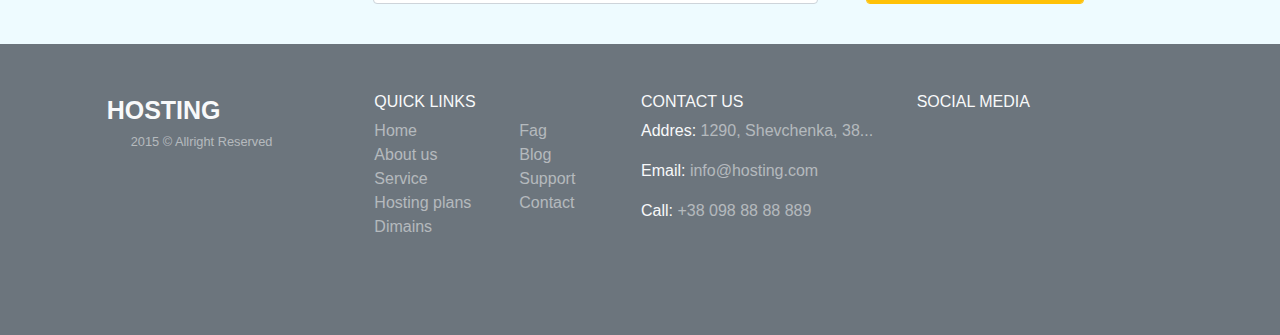
==== commit 31cd55a8: "home page" ====
--- a/index.html
+++ b/index.html
@@ -14,10 +14,10 @@
 
 <body>
 
-    <div class="container">
-        <header class="row mx-0 pt-2 pt-5 d-flex justify-content-around">
-
-            <h2 class="logo text-center text-uppercase"><i class="fas fa-cloud text-primary "></i> Hosting</h2>
+    <div class="container px-0">
+        <header class="row mx-0 px-0 col-12 pt-2 pt-5 d-flex justify-content-around">
+
+            <h2 class="logo text-center text-uppercase"><i class="fas fa-cloud text-primary"></i> Hosting</h2>
 
             <p class="tel text-center border-top border-bottom pl-5 py-2">Support:
 
@@ -28,7 +28,7 @@
                 <a class="text-black-50 text-decoration-none pl-2 border-left" href="">Login</a>
             </p>
 
-            <nav class="col-12 col-lg-11 w-100 navbar navbar-expand-lg navbar-light bg-warning ">
+            <nav class="w-100 navbar navbar-expand-lg navbar-light bg-warning">
                 <a class="navbar-brand text-light" href="#">Navbar</a>
                 <button class="navbar-toggler bg-warning" type="button" data-toggle="collapse" data-target="#navbarSupportedContent" aria-controls="navbarSupportedContent" aria-expanded="false" aria-label="Toggle navigation">
                     <span class="navbar-toggler-icon"></span>
@@ -40,34 +40,34 @@
                     <ul class="navbar-nav  nav-list_decor">
 
                         <li class="nav-item active mt-n3">
-                            <a class="active px-1 py-2 navigation d-flex flex-nowrap" href="index.html"><small>Home</small></a>
-                        </li>
-                        <li class="nav-item mt-n3">
-                            <a class="px-2 py-2 navigation d-flex flex-nowrap" href="about%20us.html"><small>About us</small></a>
-                        </li>
-                        <li class="nav-item mt-n3">
-                            <a class="px-2 py-2 navigation d-flex flex-nowrap" href=""><small>Service</small></a>
-                        </li>
-                        <li class="nav-item mt-n3">
-                            <a class="px-2 py-2 navigation d-flex flex-nowrap" href=""><small>Hosting Plans</small></a>
-                        </li>
-                        <li class="nav-item mt-n3">
-                            <a class="px-2 py-2 navigation d-flex flex-nowrap" href=""><small>Domain</small></a>
-                        </li>
-                        <li class="nav-item mt-n3">
-                            <a class="px-2 py-2 navigation d-flex flex-nowrap" href=""><small>Faq</small></a>
-                        </li>
-                        <li class="nav-item mt-n3">
-                            <a class="px-2 py-2 navigation d-flex flex-nowrap" href=""><small>Testimonials</small></a>
-                        </li>
-                        <li class="nav-item mt-n3">
-                            <a class="px-2 py-2 navigation d-flex flex-nowrap" href=""><small>Blog</small></a>
-                        </li>
-                        <li class="nav-item mt-n3">
-                            <a class="px-2 py-2 navigation d-flex flex-nowrap" href=""><small>Support</small></a>
-                        </li>
-                        <li class="nav-item mt-n3">
-                            <a class="px-2 py-2 navigation d-flex flex-nowrap" href=""><small>Contact us</small></a>
+                            <a class="active px-2 py-2 navigation d-flex flex-nowrap" href="index.html"><small>Home</small></a>
+                        </li>
+                        <li class="nav-item mt-n3">
+                            <a class="px-2 py-2 navigation d-flex flex-nowrap" href="about.html"><small>About us</small></a>
+                        </li>
+                        <li class="nav-item mt-n3">
+                            <a class="px-2 py-2 navigation d-flex flex-nowrap" href="service.html"><small>Service</small></a>
+                        </li>
+                        <li class="nav-item mt-n3">
+                            <a class="px-2 py-2 navigation d-flex flex-nowrap" href="hostingplan.html"><small>Hosting Plans</small></a>
+                        </li>
+                        <li class="nav-item mt-n3">
+                            <a class="px-2 py-2 navigation d-flex flex-nowrap" href="domain.html"><small>Domain</small></a>
+                        </li>
+                        <li class="nav-item mt-n3">
+                            <a class="px-2 py-2 navigation d-flex flex-nowrap" href="faq.html"><small>Faq</small></a>
+                        </li>
+                        <li class="nav-item mt-n3">
+                            <a class="px-2 py-2 navigation d-flex flex-nowrap" href="testimonials.html"><small>Testimonials</small></a>
+                        </li>
+                        <li class="nav-item mt-n3">
+                            <a class="px-2 py-2 navigation d-flex flex-nowrap" href="blog.html"><small>Blog</small></a>
+                        </li>
+                        <li class="nav-item mt-n3">
+                            <a class="px-2 py-2 navigation d-flex flex-nowrap" href="support.html"><small>Support</small></a>
+                        </li>
+                        <li class="nav-item mt-n3">
+                            <a class="px-2 py-2 navigation d-flex flex-nowrap" href="contact.html"><small>Contact us</small></a>
                         </li>
                     </ul>
 
@@ -127,13 +127,11 @@
 
     <!--form-search-->
 
-    <div class="bd-example pt-3 form_search row mx-0">
-
-        <form action="" method="post" role="form" class="container col-10 col-md-9 px-0">
-
-            <div class="d-flex row mx-n4 mx-md-n2 justify-content-center">
-
-                <div class="d-flex col-11 col-md-2 pl-0 pr-3 mt-2">
+    <div class="bd-example pt-3 form_search row mx-0 justify-content-center">
+
+        <form action="" method="post" role="form" class="row col-10 col-md-10 px-0">
+
+                <div class="d-flex col-11 col-md-2 px-0 pr-md-4 mt-2">
                     <div class="form_text_1">
                         <i class="fas fa-search d-block"></i><br>
                         <small class="text-uppercase d-block my-n3 text-black-50">Search Your</small><br>
@@ -141,11 +139,11 @@
 
                 </div>
 
-                <div class="col-11 col-md-4 mt-4 pl-0">
+                <div class="col-11 col-md-4 mt-4 px-0 pr-md-3">
                     <input type="text" class="form-control" id="validationDefault03" placeholder="Enter your doc. name" required>
                 </div>
 
-                <div class="col-11 col-md-2 mt-4 pl-0">
+                <div class="col-11 col-md-2 mt-4 px-0 pr-md-3">
                     <select class="form-control">
                         <option selected>Year (0-1)</option>
                         <option value="1">0.1 year</option>
@@ -154,7 +152,7 @@
                     </select>
                 </div>
 
-                <div class="col-11 col-md-2 mt-4 pl-0">
+                <div class="col-11 col-md-2 mt-4 px-0 pr-md-3">
                     <select class="form-control">
                         <option selected>Com.</option>
                         <option value="1">.Org</option>
@@ -163,17 +161,16 @@
                     </select>
                 </div>
 
-                <div class="col-3 col-md-2 my-4 px-0">
+                <div class="col-4 col-md-2 my-4 px-0">
                     <button type="submit" class="btn btn-warning form-control">Search</button>
                 </div>
 
-            </div>
         </form>
     </div>
 
     <!--benefits-->
 
-    <div class="container col-10 col-md-10 px-0">
+    <div class="container col-10 col-md-11 px-0">
 
         <div class="row d-flex justify-content-center mx-0">
 
@@ -183,11 +180,11 @@
                 <b class="text-uppercase form_text_2 d-block mt-n1">Benefits</b>
             </div>
 
-            <div class="container">
-
-                <div class="d-flex row justify-content-center mt-3">
-
-                    <div class="row flex-nowrap col-md-4 mb-4">
+
+
+                <div class="d-flex row col-12 px-0 justify-content-center mt-3 px-0">
+
+                    <div class="row px-0 px-lg-3 flex-nowrap col-md-4 mb-4">
                         <i class="fab fa-ioxhost text-warning"></i>
                         <div class="ml-2">
                             <b class="mb-1">99.9% UPTIME</b>
@@ -195,7 +192,7 @@
                         </div>
                     </div>
 
-                    <div class="row flex-nowrap col-md-4 mb-4">
+                    <div class="row px-0 px-lg-3 flex-nowrap col-md-4 mb-4">
                         <i class="far fa-comments text-warning"></i>
                         <div class="ml-2">
                             <b class="mb-1">24/7/365 SUPPORT</b>
@@ -203,7 +200,7 @@
                         </div>
                     </div>
 
-                    <div class="row flex-nowrap col-md-4 mb-4">
+                    <div class="row px-0 px-lg-3 flex-nowrap col-md-4 mb-4">
                         <i class="fas fa-laptop text-warning"></i>
                         <div class="ml-2">
                             <b class="mb-1">PROTECT YOUR PC</b>
@@ -212,9 +209,9 @@
                     </div>
                 </div>
 
-                <div class="d-flex row justify-content-center mt-3">
-
-                    <div class="row flex-nowrap col-md-4 mb-4">
+                <div class="d-flex row col-12 px-0 justify-content-center mt-3">
+
+                    <div class="row px-0 px-lg-3 flex-nowrap col-md-4 mb-4">
                         <i class="fas fa-cog text-warning"></i>
                         <div class="ml-2">
                             <b class="mb-1">DNS CONTROL</b>
@@ -222,7 +219,7 @@
                         </div>
                     </div>
 
-                    <div class="row flex-nowrap col-md-4 mb-4">
+                    <div class="row px-0 px-lg-3 flex-nowrap col-md-4 mb-4">
                         <i class="fas fa-envelope text-warning"></i>
                         <div class="ml-2">
                             <b class="mb-1">DOMAIN TRANSFER</b>
@@ -230,7 +227,7 @@
                         </div>
                     </div>
 
-                    <div class="row flex-nowrap col-md-4 mb-4">
+                    <div class="row px-0 px-lg-3 flex-nowrap col-md-4 mb-4">
                         <i class="fas fa-lock text-warning"></i>
                         <div class="ml-2">
                             <b class="mb-1">100% SECURITY</b>
@@ -240,21 +237,21 @@
                 </div>
             </div>
         </div>
-    </div>
+
 
     <!--now-->
 
     <div class="bd-example d-flex justify-content-center now_bg row mx-0">
 
-        <div class="row  col-10 col-md-10 col-lg-9 px-0">
-
-            <div class="col-10 col-md-10 col-lg-4 px-0 mt-5 mb-3 mr-lg-4">
+        <div class="row col-10 col-md-10 col-lg-10 px-0">
+
+            <div class="col-10 col-md-10 col-lg-6 col-xl-4 px-0 mt-5 mb-3 mr-lg-4">
 
                 <i class="fas fa-minus text-warning d-block mb-n1"></i><br>
                 <small class="text-uppercase d-block my-n4 text-black-50">now</small><br>
                 <b class="text-uppercase form_text_2 d-block mt-n1 mb-3">What is hot</b>
 
-                <div class="col-7 col-md-7 col-lg-12 bg-light p-3 px-4">
+                <div class="col-10 col-md-7 col-lg-12 bg-light p-3 px-4">
 
                     <small class="text-uppercase now_text_small">get up to</small><br>
 
@@ -275,11 +272,11 @@
 
 
 
-            <div class="row col-10 col-md-10 col-lg-7 mt-5 mb-3">
-
-                <div class="col-10 col-md-10 col-lg-6 px-0">
+            <div class="row col-10 col-md-10 col-lg-8 col-xl-7 mt-5 mb-3">
+
+                <div class="col-12 col-md-10 col-lg-6 px-0">
                     <i class="fas fa-minus text-warning d-block mb-n1"></i><br>
-                    <small class="text-uppercase d-block my-n4">Our</small><br>
+                    <small class="text-uppercase d-block my-n4 text-black-50">Our</small><br>
                     <b class="text-uppercase form_text_2 d-block mt-n1">Features</b>
 
 
@@ -311,7 +308,7 @@
 
     <div class="row mx-0 bd-example justify-content-center">
 
-        <div class="col-10 col-md-10 col-lg-9 px-0 mb-5">
+        <div class="col-10 col-md-10 col-lg-10 px-0 mb-5">
 
             <div class="col-lg-9 px-0 mt-5 mb-3 our_hosting_position mx-0">
                 <i class="fas fa-minus text-warning d-block mb-n1"></i><br>
@@ -321,7 +318,7 @@
 
             <div class="row mx-0">
 
-                <div class="card col-7 col-sm-5 col-md-3 col-lg-3 text-center mb-3">
+                <div class="card col-sm-5 col-md-3 col-lg-3 text-center mb-3">
 
                     <div class="d-flex justify-content-center">
                         <p class="now_text_big font-weight-lighter mr">$</p>
@@ -350,7 +347,7 @@
                     <a class="btn btn-warning text-uppercase text-light mb-2" href="#" role="button">Sign up</a>
                 </div>
 
-                <div class="card col-7 col-sm-5 col-md-3 col-lg-3 text-center mb-3 mx-sm-2 mx-md-0">
+                <div class="card col-sm-5 col-md-3 col-lg-3 text-center mb-3 mx-sm-2 mx-md-0">
 
                     <div class="d-flex justify-content-center">
                         <p class="now_text_big font-weight-lighter mr">$</p>
@@ -379,7 +376,7 @@
                     <a class="btn btn-warning text-uppercase text-light mb-2" href="#" role="button">Sign up</a>
                 </div>
 
-                <div class="card col-7 col-sm-5  col-md-3 col-lg-3 text-center mb-3">
+                <div class="card col-sm-5  col-md-3 col-lg-3 text-center mb-3">
 
                     <div class="d-flex justify-content-center">
                         <p class="now_text_big font-weight-lighter mr">$</p>
@@ -408,7 +405,7 @@
                     <a class="btn btn-warning text-uppercase text-light mb-2" href="#" role="button">Sign up</a>
                 </div>
 
-                <div class="card col-7 col-sm-5 col-md-3 col-lg-3 text-center mb-3 mx-sm-2 mx-md-0">
+                <div class="card col-sm-5 col-md-3 col-lg-3 text-center mb-3 mx-sm-2 mx-md-0">
 
                     <div class="d-flex justify-content-center">
                         <p class="now_text_big font-weight-lighter mr">$</p>
@@ -444,13 +441,11 @@
 
     <!--sign up your-->
 
-    <div class="bd-example pt-3 form_search justify-content-center">
-
-        <form action="" method="post" role="form" class="row mx-0 col-10 justify-content-center pr-0">
-
-            <div class="d-flex row col-10 col-md-10 col-lg-9 px-0">
-
-                <div class="d-flex col-12 col-sm-4 col-md-3 px-0 mt-1 ml-lg-3 mr-xl-5 pr-xl-5">
+    <div class="container-fluid bg_sky_blue row mx-0 px-0 justify-content-center">
+
+        <form action="" method="post" role="form" class="row col-10 col-md-10 col-lg-10 mt-5 mb-3 px-0 pl-sm-0 mx-md-n5">
+
+                <div class="d-flex col-12 col-sm-4 col-md-3 px-0 ">
                     <div class="mr-4 form_text_1">
                         <i class="far fa-envelope fa-envelope2 d-block text-warning"></i><br>
                         <small class="text-uppercase d-block my-n3 text-black-50">Sign up your</small><br>
@@ -466,7 +461,6 @@
                     <button type="submit" class="btn btn-warning form-control">Sign up now</button>
                 </div>
 
-            </div>
         </form>
     </div>
 
@@ -476,11 +470,13 @@
 
         <div class="row mx-0 bd-example justify-content-center">
 
-            <div class="row col-10 col-lg-10">
+            <div class="row px-0 col-10 col-lg-10">
 
                 <div class="text-light row col-7 col-sm-6 col-lg-3 mb-4 mr-3">
+                   <div>
                     <b class="logo-footer text-center text-uppercase footer_logo_position"><i class="fas fa-cloud text-warning"></i> Hosting</b><br>
                     <small class="ml-4 text-white-50 pb-5">2015 &copy; Allright Reserved</small>
+                    </div>
                 </div>
 
                 <div class="quick_links row col-9 col-sm-5 col-md-4 col-lg-3 mb-5 mr-3">
--- a/style.css
+++ b/style.css
@@ -109,9 +109,6 @@
     font-weight: 800;
 }
 
-/*our hosting*/
-
-
 /*sign up your*/
 
 .fa-envelope2 {
@@ -162,68 +159,113 @@
 
 
 
-
-
-
-
-
-
-
-
-
-
-
-
-
-
-
-
-
-
-
-
-
-
-
-
-
-
-
-
-
-
-
-
-
-
-
-
-
-
-
-
-
-
-
-
-
-
-
-
-
-
-
-
-
-
-
-
-
-
-
-
-@media screen and (min-width: 576px) {
-
+/*-----------------Service page-------------*/
+
+.bg_image2 {
+    background-image: url(http://fullhdwallpapers.ru/image/nature/2013/teplye-sumerki.jpg);
+    background-position: center;
+    background-size: cover;
+    min-height: 250px;
+}
+
+
+/*--hosting services--*/
+
+.services_icon {
+    font-size: 35px;
+}
+
+.services_icon1 {
+    font-size: 45px;
+}
+
+.services_icon2 {
+    font-size: 53px;
+}
+
+/*--featured servicec-latest news--*/
+
+.border_button {
+    border: 2px #fff;
+    border-radius: 50px;
+    border-style: dotted;
+    height: 80px;
+    width: 80px;
+}
+
+.border_button2 {
+    border: 4px solid rgb(255, 217, 6);
+    border-radius: 50px;
+    height: 87px;
+    width: 87px;
+}
+
+/*-----------------hosting plans page-------------*/
+
+.bg_image3 {
+    background-image: url(http://www.homeworld3.ru/resources/pictures/homeworld-dok/concept-art/aurora_borealis.jpg);
+    background-position: center;
+    background-size: cover;
+    min-height: 250px;
+}
+
+
+/*-----------------domain page-------------*/
+
+.bg_imag4 {
+    background-image: url(https://www.myphone.pl/wp-content/uploads/2018/10/karta-produktu_BLADE-2_plastry_044-5-1920x1080.jpg);
+    background-position: top;
+    background-size: cover;
+    min-height: 250px;
+}
+
+
+
+/*-----------------faq page-------------*/
+
+
+
+
+
+
+
+
+
+
+
+
+
+
+
+
+
+
+
+
+
+
+
+
+
+
+
+
+
+
+
+
+
+
+
+
+
+
+
+
+@media screen and (max-width: 576px) {
+    .team_icon {
+        font-size: 20px;
+    }
 }
 
 
@@ -240,21 +282,19 @@
     .our_features_button_position {
         margin-top: 130px;
     }
-    .team_width{
-    max-width: 170px;
-    }
 
     .team_icon {
         font-size: 15px;
         margin: 0 2px 0 2px;
     }
+
+    .img_h {
+        max-height: 150px;
+    }
 }
 
 
 @media screen and (min-width: 1200px) {
-    .team_width{
-    max-width: 207px;
-    }
     .team_icon {
         font-size: 15px;
     }
